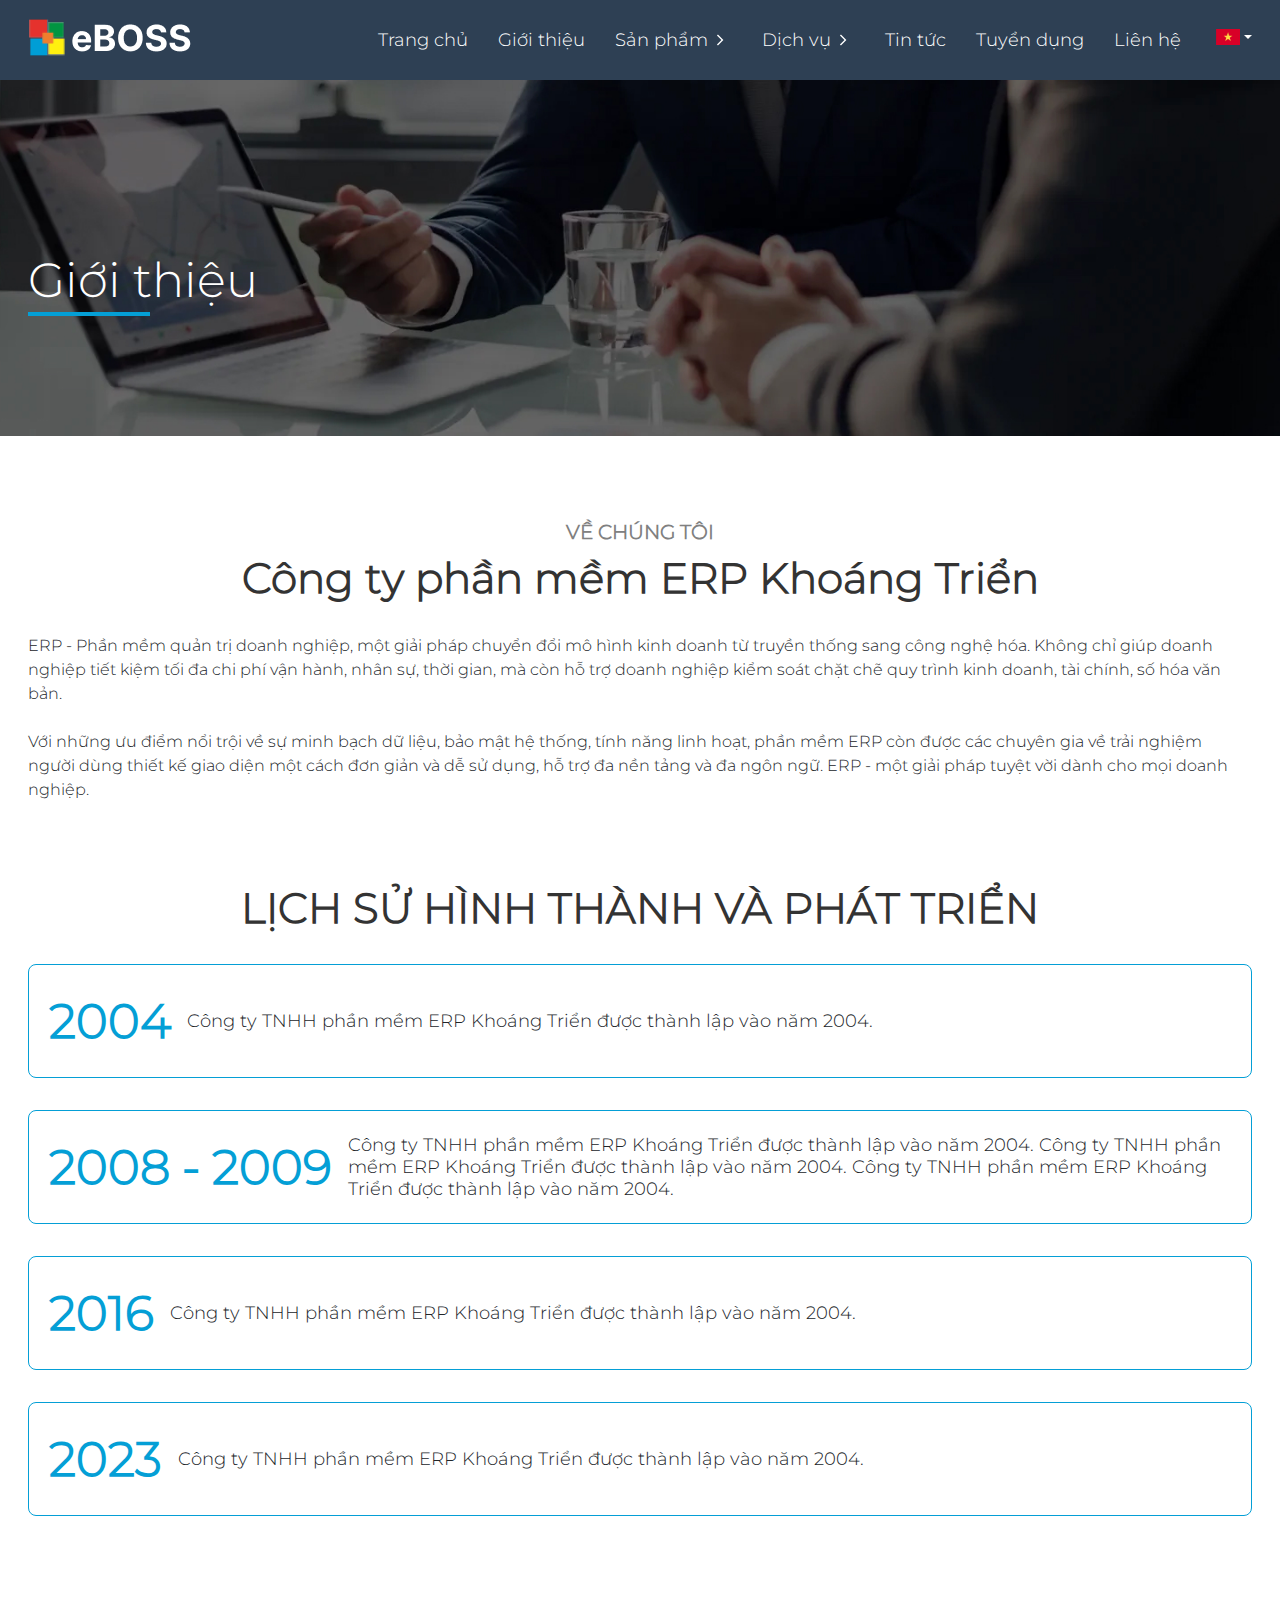
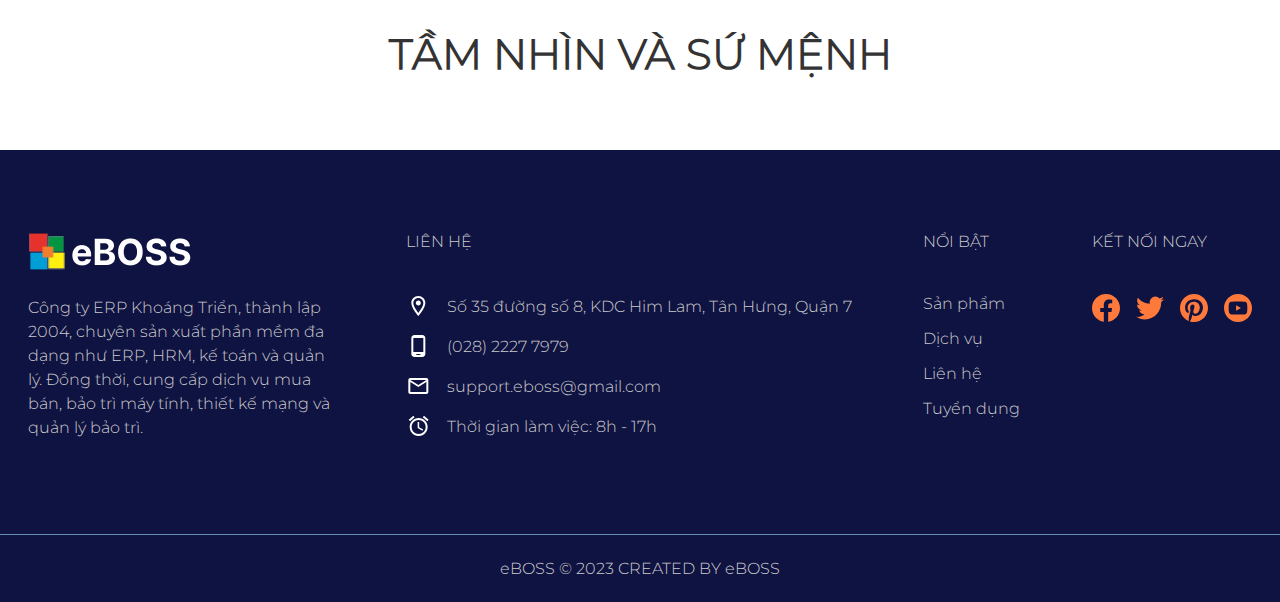
==== about.html @ 319e4e6b "update about 5%" ====
<!doctype html>
<html lang="en">
    <head>
        <meta charset="utf-8">
        <meta name="viewport" content="width=device-width, initial-scale=1">
        <title>eBOSS.vn</title>
        <link href="https://cdn.jsdelivr.net/npm/bootstrap@5.2.3/dist/css/bootstrap.min.css" rel="stylesheet" crossorigin="anonymous">
        <link rel="stylesheet" href="https://fonts.googleapis.com/css2?family=Material+Symbols+Outlined:opsz,wght,FILL,GRAD@20..48,100..700,0..1,-50..200" />
        <link href="./src/css/style.css" rel="stylesheet">
        <link href="./src/css/font.css" rel="stylesheet">
        <link href="./src/css/color.css" rel="stylesheet">
        <link href="./src/css/index.css" rel="stylesheet">
        <link href="./src/css/about.css" rel="stylesheet">
    </head>
    <body>
        <header class="header">
            <div class="l-container">
                <nav class="nav-menu">
                    <div class="logo">
                        <a href="#"><img src="./src/images/Logo.png" alt="logo"></a>
                    </div>
                    <ul class="menu-list">
                        <li><a href="#">Trang chủ</a></li>
                        <li><a href="/about.html">Giới thiệu</a></li>
                        <li class="tdropdown">
                            <a class="menu-items__link" href="#">Sản phẩm <img class="dropdown-icon" src="./src/images/right-button.svg" alt="down-icon"></a>
                            <ul class="tdropdown-menu">
                                <li><a href="#">Phần mềm quản lí</a></li>
                                <li><a href="#">Dịch vụ phẩn mềm</a></li>
                            </ul>
                        </li>
                        <li class="tdropdown">
                            <a class="menu-items__link" href="#">Dịch vụ <img class="dropdown-icon" src="./src/images/right-button.svg" alt="down-icon"></a>
                            <ul class="tdropdown-menu">
                                <li><a href="#">Thiết bị ICT</a></li>
                                <li><a href="#">Phần mềm bản quyền</a></li>
                            </ul>
                        </li>
                        <li><a href="#">Tin tức</a></li>
                        <li><a href="#">Tuyển dụng</a></li>
                        <li><a href="#">Liên hệ</a></li>
                        <div class="language-dropdown">
                            <button class="dropdown-toggle" id="languageDropdown">
                                <img src="./src/images/logo-vn.png" alt="Ngôn ngữ 1" class="language-icon-main">
                                <!-- <span class="dropdown-icon-main">▼</span> -->
                            </button>
                            <ul class="dropdown-menu dropdown-menu-right" aria-labelledby="languageDropdown">
                                <li>
                                    <a href="#">
                                        <img src="./src/images/logo-vn.png" alt="Ngôn ngữ 1" class="language-icon-show">
                                        <span class="language-text-show">Việt Nam</span>
                                    </a>
                                </li>
                                <li>
                                    <a href="#">
                                        <img src="./src/images/logo-vn.jpg" alt="Ngôn ngữ 2" class="language-icon-show">
                                        <span class="language-text-show">Engligh</span>
                                    </a>
                                </li>
                                <!-- Thêm các ngôn ngữ khác ở đây -->
                            </ul>
                        </div>
                        
                    </ul>
                </nav>
            </div>
        </header>

        <!-- Banner Start -->
        <section class="st-banner">
            <div class="l-container">
                <h3>Giới thiệu</h3>
            </div>
        </section>
        <!-- Banner End -->

        <!-- About us Start -->
        <section class="section st-about">
            <div class="l-container">
                <div class="ct-title text-center">
                    <div class="subtitle">VỀ CHÚNG TÔI</div>
                    <div class="title">Công ty phần mềm ERP Khoáng Triển</div>
                </div>
                <div class="about-content">
                    ERP - Phần mềm quản trị doanh nghiệp, một giải pháp chuyển đổi mô hình kinh doanh từ truyền thống sang công nghệ hóa. Không chỉ giúp doanh nghiệp tiết kiệm tối đa chi phí vận hành, nhân sự, thời gian, mà còn hỗ trợ doanh nghiệp kiểm soát chặt chẽ quy trình kinh doanh, tài chính, số hóa văn bản. <br/> <br/>

                    Với những ưu điểm nổi trội về sự minh bạch dữ liệu, bảo mật hệ thống, tính năng linh hoạt, phần mềm ERP còn được các chuyên gia về trải nghiệm người dùng thiết kế giao diện một cách đơn giản và dễ sử dụng, hỗ trợ đa nền tảng và đa ngôn ngữ. ERP - một giải pháp tuyệt vời dành cho mọi doanh nghiệp.
                </div>
            </div>
        </section>
        <!-- About us End -->

        <!-- History Start -->
        <section class="section st-history">
            <div class="l-container">
                <div class="ct-title text-center">
                    <!-- <div class="subtitle">VỀ CHÚNG TÔI</div> -->
                    <div class="title">LỊCH SỬ HÌNH THÀNH VÀ PHÁT TRIỂN</div>
                </div>
                <div class="history-content">
                    <div class="history-item">
                        <h2>2004</h2>
                        <div class="text">Công ty TNHH phần mềm ERP Khoáng Triển được thành lập vào năm 2004.</div>
                    </div>
                    <div class="history-item">
                        <h2>2008 - 2009</h2>
                        <div class="text">Công ty TNHH phần mềm ERP Khoáng Triển được thành lập vào năm 2004. Công ty TNHH phần mềm ERP Khoáng Triển được thành lập vào năm 2004. Công ty TNHH phần mềm ERP Khoáng Triển được thành lập vào năm 2004.</div>
                    </div>
                    <div class="history-item">
                        <h2>2016</h2>
                        <div class="text">Công ty TNHH phần mềm ERP Khoáng Triển được thành lập vào năm 2004.</div>
                    </div>
                    <div class="history-item">
                        <h2>2023</h2>
                        <div class="text">Công ty TNHH phần mềm ERP Khoáng Triển được thành lập vào năm 2004.</div>
                    </div>
                </div>
            </div>
        </section>
        <!-- History End -->

        <!-- Mission And Vision Start -->
        <section class="section st-vision">
            <div class="l-container">
                <div class="ct-title text-center">
                    <div class="title">TẦM NHÌN VÀ SỨ MỆNH</div>
                </div>
            </div>
        </section>
        <!-- Mission And Vision End -->

        <!-- Footer Start -->
        <footer class="footer">
        <div class="l-container">
            <div class="footer-content">
                <div class="ft-w-25 footer-info">
                    <a href="#"><img src="./src/images/Logo.png" alt="Logo"></a>
                    <div class="footer-info__desc">Công ty ERP Khoáng Triển, thành lập 2004, chuyên sản xuất phần mềm đa dạng như ERP, HRM, kế toán và quản lý. Đồng thời, cung cấp dịch vụ mua bán, bảo trì máy tính, thiết kế mạng và quản lý bảo trì.</div>
                </div>
                <div class="ft-w-25 footer-contact">
                    <h4>LIÊN HỆ</h4>
                    <div class="footer-list">
                        <div class="footer-item">
                            <svg xmlns="http://www.w3.org/2000/svg" width="25" height="24" viewBox="0 0 25 24" fill="none">
                                <g clip-path="url(#clip0_23_1303)">
                                  <path d="M12.3333 2C8.46334 2 5.33334 5.13 5.33334 9C5.33334 14.25 12.3333 22 12.3333 22C12.3333 22 19.3333 14.25 19.3333 9C19.3333 5.13 16.2033 2 12.3333 2ZM7.33334 9C7.33334 6.24 9.57334 4 12.3333 4C15.0933 4 17.3333 6.24 17.3333 9C17.3333 11.88 14.4533 16.19 12.3333 18.88C10.2533 16.21 7.33334 11.85 7.33334 9Z" fill="white"/>
                                  <path d="M12.3333 11.5C13.7141 11.5 14.8333 10.3807 14.8333 9C14.8333 7.61929 13.7141 6.5 12.3333 6.5C10.9526 6.5 9.83334 7.61929 9.83334 9C9.83334 10.3807 10.9526 11.5 12.3333 11.5Z" fill="white"/>
                                </g>
                                <defs>
                                  <clipPath id="clip0_23_1303">
                                    <rect width="24" height="24" fill="white" transform="translate(0.333344)"/>
                                  </clipPath>
                                </defs>
                            </svg>
                            <div class="footer-item__text">
                                Số 35 đường số 8, KDC Him Lam, Tân Hưng, Quận 7
                            </div>
                        </div>
                        <div class="footer-item">
                            <svg xmlns="http://www.w3.org/2000/svg" width="25" height="24" viewBox="0 0 25 24" fill="none">
                                <g clip-path="url(#clip0_23_1306)">
                                  <path d="M16.3333 1H8.33334C6.67334 1 5.33334 2.34 5.33334 4V20C5.33334 21.66 6.67334 23 8.33334 23H16.3333C17.9933 23 19.3333 21.66 19.3333 20V4C19.3333 2.34 17.9933 1 16.3333 1ZM17.3333 18H7.33334V4H17.3333V18ZM14.3333 21H10.3333V20H14.3333V21Z" fill="white"/>
                                </g>
                                <defs>
                                  <clipPath id="clip0_23_1306">
                                    <rect width="24" height="24" fill="white" transform="translate(0.333344)"/>
                                  </clipPath>
                                </defs>
                            </svg>
                            <div class="footer-item__text">
                                <a class="ct-link" href="tel:+(028) 2227 7979">(028) 2227 7979</a>
                            </div>
                        </div>
                        <div class="footer-item">
                            <svg xmlns="http://www.w3.org/2000/svg" width="25" height="24" viewBox="0 0 25 24" fill="none">
                                <g clip-path="url(#clip0_23_1309)">
                                  <path d="M22.3333 6C22.3333 4.9 21.4333 4 20.3333 4H4.33334C3.23334 4 2.33334 4.9 2.33334 6V18C2.33334 19.1 3.23334 20 4.33334 20H20.3333C21.4333 20 22.3333 19.1 22.3333 18V6ZM20.3333 6L12.3333 10.99L4.33334 6H20.3333ZM20.3333 18H4.33334V8L12.3333 13L20.3333 8V18Z" fill="white"/>
                                </g>
                                <defs>
                                  <clipPath id="clip0_23_1309">
                                    <rect width="24" height="24" fill="white" transform="translate(0.333344)"/>
                                  </clipPath>
                                </defs>
                            </svg>
                            <div class="footer-item__text">
                                <a class="ct-link" href="mailto:support.eboss@gmail.com">support.eboss@gmail.com</a>
                            </div>
                        </div>
                        <div class="footer-item">
                            <svg xmlns="http://www.w3.org/2000/svg" width="25" height="24" viewBox="0 0 25 24" fill="none">
                                <g clip-path="url(#clip0_315_1924)">
                                  <path d="M13.1667 8.00006H11.6667V14.0001L16.4167 16.8501L17.1667 15.6201L13.1667 13.2501V8.00006ZM18.0037 1.81006L22.6107 5.65506L21.3307 7.19006L16.7207 3.34706L18.0037 1.81006ZM7.32966 1.81006L8.61166 3.34606L4.00366 7.19006L2.72366 5.65406L7.32966 1.81006ZM12.6667 4.00006C7.69666 4.00006 3.66666 8.03006 3.66666 13.0001C3.66666 17.9701 7.69666 22.0001 12.6667 22.0001C17.6367 22.0001 21.6667 17.9701 21.6667 13.0001C21.6667 8.03006 17.6367 4.00006 12.6667 4.00006ZM12.6667 20.0001C8.80666 20.0001 5.66666 16.8601 5.66666 13.0001C5.66666 9.14006 8.80666 6.00006 12.6667 6.00006C16.5267 6.00006 19.6667 9.14006 19.6667 13.0001C19.6667 16.8601 16.5267 20.0001 12.6667 20.0001Z" fill="white"/>
                                </g>
                                <defs>
                                  <clipPath id="clip0_315_1924">
                                    <rect width="24" height="24" fill="white" transform="translate(0.666656)"/>
                                  </clipPath>
                                </defs>
                            </svg>
                            <div class="footer-item__text">
                                Thời gian làm việc: 8h - 17h
                            </div>
                        </div>
                    </div>
                </div>
                <div class="ft-w-25 footer-hot">
                    <h4>NỔI BẬT</h4>
                    <div class="footer-list">
                        <div class="footer-item">
                            <div class="footer-item__text">
                                <a class="ct-link" href="#">Sản phẩm</a>
                            </div>
                        </div>
                        <div class="footer-item">
                            <div class="footer-item__text">
                                <a class="ct-link" href="#">Dịch vụ</a>
                            </div>
                        </div>
                        <div class="footer-item">
                            <div class="footer-item__text">
                                <a class="ct-link" href="">Liên hệ</a>
                            </div>
                        </div>
                        <div class="footer-item">
                            <div class="footer-item__text">
                                <a class="ct-link" href="">Tuyển dụng</a>
                            </div>
                        </div>
                    </div>
                </div>
                <div class="ft-w-25 footer-social">
                    <h4>KẾT NỐI NGAY</h4>
                    <div class="footer-social__list">
                        <a href="#">
                            <svg xmlns="http://www.w3.org/2000/svg" width="28" height="28" viewBox="0 0 24 24" fill="none">
                                <g clip-path="url(#clip0_23_1324)">
                                  <path d="M24 12C24 5.37258 18.6274 0 12 0C5.37258 0 0 5.37258 0 12C0 17.9895 4.3882 22.954 10.125 23.8542V15.4688H7.07812V12H10.125V9.35625C10.125 6.34875 11.9166 4.6875 14.6576 4.6875C15.9701 4.6875 17.3438 4.92188 17.3438 4.92188V7.875H15.8306C14.34 7.875 13.875 8.80008 13.875 9.75V12H17.2031L16.6711 15.4688H13.875V23.8542C19.6118 22.954 24 17.9895 24 12Z" fill="currentColor"/>
                                </g>
                                <defs>
                                  <clipPath id="clip0_23_1324">
                                    <rect width="24" height="24" fill="white"/>
                                  </clipPath>
                                </defs>
                            </svg>
                        </a>
                        <a href="#">
                            <svg xmlns="http://www.w3.org/2000/svg" width="28" height="28" viewBox="0 0 24 24" fill="none">
                                <g clip-path="url(#clip0_23_1325)">
                                  <path d="M7.55016 21.7502C16.6045 21.7502 21.5583 14.2469 21.5583 7.74211C21.5583 7.53117 21.5536 7.31554 21.5442 7.1046C22.5079 6.40771 23.3395 5.5445 24 4.55554C23.1025 4.95484 22.1496 5.21563 21.1739 5.32898C22.2013 4.71315 22.9705 3.74572 23.3391 2.60601C22.3726 3.1788 21.3156 3.58286 20.2134 3.80085C19.4708 3.01181 18.489 2.48936 17.4197 2.3143C16.3504 2.13923 15.2532 2.32129 14.2977 2.83234C13.3423 3.34339 12.5818 4.15495 12.1338 5.14156C11.6859 6.12816 11.5754 7.23486 11.8195 8.29054C9.86249 8.19233 7.94794 7.68395 6.19998 6.79834C4.45203 5.91274 2.90969 4.66968 1.67297 3.14976C1.0444 4.23349 0.852057 5.51589 1.13503 6.73634C1.418 7.95678 2.15506 9.02369 3.19641 9.72023C2.41463 9.69541 1.64998 9.48492 0.965625 9.10617V9.1671C0.964925 10.3044 1.3581 11.4068 2.07831 12.287C2.79852 13.1672 3.80132 13.7708 4.91625 13.9952C4.19206 14.1934 3.43198 14.2222 2.69484 14.0796C3.00945 15.0577 3.62157 15.9131 4.44577 16.5266C5.26997 17.14 6.26512 17.4808 7.29234 17.5015C5.54842 18.8714 3.39417 19.6144 1.17656 19.6109C0.783287 19.6103 0.390399 19.5861 0 19.5387C2.25286 20.984 4.87353 21.7516 7.55016 21.7502Z" fill="currentColor"/>
                                </g>
                                <defs>
                                  <clipPath id="clip0_23_1325">
                                    <rect width="24" height="24" fill="white"/>
                                  </clipPath>
                                </defs>
                            </svg>
                        </a>
                        <a href="#">
                            <svg xmlns="http://www.w3.org/2000/svg" width="28" height="28" viewBox="0 0 24 24" fill="none">
                                <path d="M12 0C5.37188 0 0 5.37188 0 12C0 17.0859 3.16406 21.4266 7.62656 23.175C7.52344 22.2234 7.425 20.7703 7.66875 19.7344C7.88906 18.7969 9.075 13.7719 9.075 13.7719C9.075 13.7719 8.71406 13.0547 8.71406 11.9906C8.71406 10.3219 9.67969 9.075 10.8844 9.075C11.9062 9.075 12.4031 9.84375 12.4031 10.7672C12.4031 11.7984 11.7469 13.3359 11.4094 14.7609C11.1281 15.9562 12.0094 16.9313 13.1859 16.9313C15.3187 16.9313 16.9594 14.6812 16.9594 11.4375C16.9594 8.56406 14.8969 6.55313 11.9484 6.55313C8.53594 6.55313 6.52969 9.1125 6.52969 11.7609C6.52969 12.7922 6.92812 13.8984 7.425 14.4984C7.52344 14.6156 7.5375 14.7234 7.50937 14.8406C7.42031 15.2203 7.21406 16.0359 7.17656 16.2C7.125 16.4203 7.00313 16.4672 6.77344 16.3594C5.27344 15.6609 4.33594 13.4719 4.33594 11.7094C4.33594 7.92188 7.0875 4.44844 12.2625 4.44844C16.425 4.44844 19.6594 7.41563 19.6594 11.3813C19.6594 15.5156 17.0531 18.8438 13.4344 18.8438C12.2203 18.8438 11.0766 18.2109 10.6828 17.4656C10.6828 17.4656 10.0828 19.7578 9.9375 20.3203C9.66562 21.3609 8.93437 22.6688 8.44687 23.4656C9.57187 23.8125 10.7625 24 12 24C18.6281 24 24 18.6281 24 12C24 5.37188 18.6281 0 12 0Z" fill="currentColor"/>
                            </svg>
                        </a>
                        <a href="#">
                            <svg xmlns="http://www.w3.org/2000/svg" width="28" height="28" viewBox="0 0 24 24" fill="none">
                                <g clip-path="url(#clip0_23_1327)">
                                  <path d="M10.3635 14.3789L14.5454 12L10.3635 9.62109V14.3789Z" fill="currentColor"/>
                                  <path d="M12 0C5.37258 0 0 5.37258 0 12C0 18.6274 5.37258 24 12 24C18.6274 24 24 18.6274 24 12C24 5.37258 18.6274 0 12 0ZM19.6657 15.8761C19.5753 16.2165 19.397 16.5273 19.1487 16.7772C18.9004 17.027 18.5909 17.2073 18.251 17.2999C17.0034 17.6363 12 17.6362 12 17.6362C12 17.6362 6.99656 17.6363 5.74898 17.2999C5.40912 17.2073 5.09955 17.027 4.85127 16.7772C4.60299 16.5273 4.42472 16.2165 4.3343 15.8761C4.00008 14.6203 4.00008 12 4.00008 12C4.00008 12 4.00008 9.37969 4.3343 8.12391C4.42472 7.78345 4.60299 7.47273 4.85127 7.22285C5.09955 6.97296 5.40912 6.79269 5.74898 6.70008C6.99656 6.36375 12 6.36375 12 6.36375C12 6.36375 17.0034 6.36375 18.251 6.70008C18.5909 6.79269 18.9004 6.97296 19.1487 7.22285C19.397 7.47273 19.5753 7.78345 19.6657 8.12391C19.9999 9.37969 19.9999 12 19.9999 12C19.9999 12 19.9999 14.6203 19.6657 15.8761Z" fill="currentColor"/>
                                </g>
                                <defs>
                                  <clipPath id="clip0_23_1327">
                                    <rect width="24" height="24" fill="white"/>
                                  </clipPath>
                                </defs>
                            </svg>
                        </a>
                    </div>
                </div>
            </div>    
        </div>
        <div class="copy-right text-center">
            eBOSS © 2023 CREATED BY eBOSS
        </div>
        </footer>
        <!-- Footer End -->

        <!-- Back to top Start -->
        <div id="backtotop" onclick="topFunction()">
            <svg xmlns="http://www.w3.org/2000/svg" width="24" height="24" viewBox="0 0 24 24" fill="none">
                <g clip-path="url(#clip0_321_1936)">
                <path d="M4 12L5.41 13.41L11 7.83V20H13V7.83L18.58 13.42L20 12L12 4L4 12Z" fill="white"/>
                </g>
                <defs>
                <clipPath id="clip0_321_1936">
                    <rect width="24" height="24" fill="white"/>
                </clipPath>
                </defs>
            </svg>
        </div>
        <script src="https://cdn.jsdelivr.net/npm/bootstrap@5.2.3/dist/js/bootstrap.bundle.min.js" crossorigin="anonymous"></script>
        <script src="./src/js/main.js"></script>
    </body>
</html>
---- src/css/style.css ----
@import url("https://fonts.googleapis.com/css2?family=Montserrat:wght@300;400;600;700;800&display=swap");
.st-banner {
  background-image: url(./../images/about/banner-about.jpg);
  background-size: 100%;
  background-repeat: no-repeat;
  height: 400px;
  display: flex;
  align-items: center;
}
.st-banner h3 {
  font-size: 48px;
  color: #fff;
  position: relative;
}
.st-banner h3::after {
  position: absolute;
  content: "";
  left: 0;
  bottom: 0;
  width: 10%;
  height: 4px;
  background-color: #049FD6;
}

html,
body,
div,
span,
object,
iframe,
h1,
h2,
h3,
h4,
h5,
h6,
p,
blockquote,
pre,
a,
address,
code,
em,
img,
small,
strong,
dl,
dt,
dd,
ol,
ul,
li,
form,
label,
table,
tbody,
tfoot,
thead,
tr,
th,
td,
article,
aside,
canvas,
embed,
figure,
figcaption,
footer,
header,
nav,
section,
summary,
time,
audio,
video,
input,
button,
textarea,
select {
  padding: 0;
  margin: 0;
  font: inherit;
  font-size: 100%;
  vertical-align: baseline;
  border: 0;
}

body {
  font-family: "Montserrat Light", sans-serif;
  font-size: 1rem;
}

h1,
h2,
h3,
h4,
h5,
h6 {
  line-height: 1.5;
}

ol,
ul {
  list-style: none;
}

a {
  text-decoration: none;
  color: inherit;
}

table {
  border-spacing: 0;
  border-collapse: collapse;
}

blockquote,
q {
  quotes: none;
}

blockquote:before,
blockquote:after,
q:before,
q:after {
  content: none;
}

*:focus {
  outline: none;
}

::-webkit-scrollbar-track {
  -webkit-box-shadow: inset 0 0 6px rgba(0, 0, 0, 0.3);
  background-color: #F5F5F5;
}

::-webkit-scrollbar-track {
  -webkit-box-shadow: inset 0 0 6px rgba(0, 0, 0, 0.3);
  background-color: #F5F5F5;
}

::-webkit-scrollbar {
  width: 10px;
  background-color: #F5F5F5;
}

::-webkit-scrollbar-thumb {
  background-image: -webkit-gradient(linear, left bottom, left top, color-stop(0.44, rgb(122, 153, 217)), color-stop(0.72, rgb(73, 125, 189)), color-stop(0.86, rgb(28, 58, 148)));
}

/* *****************************
 * Container
 **************************** */
.l-container {
  width: 100%;
  padding: 0 15px;
  margin: 0 auto;
  max-width: 1254px !important;
}

.body-container {
  width: 100%;
  overflow-x: hidden !important;
}

.section {
  padding: 40px 0;
}

.np-b {
  padding-bottom: 0;
}

.cl-primary {
  color: #FF793B;
}

.button-primary {
  padding: 8px 16px;
  background-color: #FF793B;
  color: #fff;
  border-radius: 4px;
  border: 1px solid transparent;
  display: inline-flex;
  transition: 0.3s all;
  font-weight: 600;
}
.button-primary.outline {
  background-color: transparent;
  border: 1px solid #FF793B;
}
.button-primary.link:hover {
  color: #fff;
}
.button-primary:hover {
  background-color: #049FD6;
  border: 1px solid #049FD6;
  transition: 0.3s all;
}
.button-primary:hover svg {
  margin-left: 8px;
  transition: 0.3s all;
}
.button-primary svg {
  margin-left: 4px;
  transition: 0.3s all;
}

.ct-link-primary {
  color: #2979FF;
}
.ct-link-primary svg {
  transition: 0.3s all;
}
.ct-link-primary a {
  font-weight: 500;
}
.ct-link-primary a:hover + svg {
  margin-left: 6px;
  transition: 0.3s all;
}

.ct-link:hover {
  color: #049FD6;
}

.tag {
  border-radius: 4px;
  background: linear-gradient(48deg, #9500FF 0%, #00B9FF 100%);
  padding: 4px 16px;
  color: #fff;
}

.title {
  font-size: 42px;
  font-weight: bold;
  color: #333333;
  margin-bottom: 30px;
}

.subtitle {
  color: #808080;
  font-size: 20px;
  text-transform: uppercase;
  font-weight: 600;
  margin-bottom: 8px;
}

#backtotop {
  display: flex;
  align-items: center;
  justify-content: center;
  background-color: #FF9800;
  width: 50px;
  height: 50px;
  text-align: center;
  border-radius: 4px;
  position: fixed;
  bottom: 30px;
  right: 30px;
  transition: background-color 0.3s, opacity 0.5s, visibility 0.5s;
  opacity: 0;
  visibility: hidden;
  z-index: 1000;
}
#backtotop:hover {
  cursor: pointer;
}
#backtotop.show {
  opacity: 1;
  visibility: visible;
}

.st-banner {
  background-image: url(./../images/about/banner-about.jpg);
  background-size: 100%;
  background-repeat: no-repeat;
  height: 400px;
  display: flex;
  align-items: center;
}
.st-banner h3 {
  font-size: 48px;
  color: #fff;
  position: relative;
}
.st-banner h3::after {
  position: absolute;
  content: "";
  left: 0;
  bottom: 0;
  width: 10%;
  height: 4px;
  background-color: #049FD6;
}/*# sourceMappingURL=style.css.map */
---- src/css/font.css ----
@font-face {
  font-family: "Montserrat Light";
  src: url(/src/font/Montserrat-Light.ttf) format("truetype");
  font-style: normal;
}
@font-face {
  font-family: "Montserrat Bold";
  src: url(/src/font/Montserrat-Bold.ttf);
  font-style: Bold;
}/*# sourceMappingURL=font.css.map */
---- src/css/color.css ----
/*# sourceMappingURL=color.css.map */
---- src/css/index.css ----
@charset "UTF-8";
.header {
  background-color: #2E4054;
}
.header .nav-menu {
  color: white;
  display: flex;
  align-items: center;
  justify-content: space-between;
  padding: 16px 0;
  /* Style cho dropdown container */
  /* Style cho dropdown toggle button (main) */
  /* Style cho dropdown menu */
  /* Hiển thị dropdown menu khi hover trên dropdown button (main) */
  /* Style cho mỗi mục trong dropdown menu */
}
.header .nav-menu .menu-list {
  list-style: none;
  display: flex;
  gap: 30px;
}
.header .nav-menu .menu-list a {
  font-size: 18px;
}
.header .nav-menu .menu-list a:hover {
  color: #049FD6;
}
.header .nav-menu .tdropdown-menu {
  visibility: hidden;
  opacity: 0;
  position: absolute;
  background-color: #fff;
  list-style: none;
  padding: 8px;
  margin: 0;
  z-index: 1;
  border-radius: 4px;
  transition: 0.3s all;
}
.header .nav-menu .tdropdown-menu li {
  padding: 10px;
}
.header .nav-menu .tdropdown-menu a {
  color: black;
  transition: color 0.3s;
}
.header .nav-menu .tdropdown-menu a:hover {
  color: #ff5733;
}
.header .nav-menu .tdropdown .menu-items__link {
  display: flex;
}
.header .nav-menu .tdropdown:hover .tdropdown-menu {
  visibility: visible;
  opacity: 1;
  transition: 0.3s all;
}
.header .nav-menu .tdropdown:hover .dropdown-icon {
  rotate: 90deg;
  transition: 0.3s all;
}
.header .nav-menu .dropdown-icon {
  width: 24px;
  transition: 0.3s all;
}
.header .nav-menu .language-dropdown {
  position: relative;
  display: inline-block;
}
.header .nav-menu .language-dropdown img {
  width: 24px;
}
.header .nav-menu .dropdown-toggle {
  background-color: transparent;
  border-radius: 4px;
  cursor: pointer;
  display: flex;
  align-items: center;
  justify-content: space-between;
}
.header .nav-menu .dropdown-toggle .language-icon-main {
  font-size: 12px;
  margin-left: 5px;
}
.header .nav-menu .dropdown-toggle .dropdown-icon-main {
  font-size: 12px;
  margin-left: 5px;
}
.header .nav-menu .dropdown-toggle::after {
  color: #fff;
}
.header .nav-menu .dropdown-menu {
  position: absolute;
  top: 100%;
  right: 0;
  list-style: none;
  padding: 8px;
  margin: 0;
  display: none;
  background-color: #fff;
  border-radius: 4px;
}
.header .nav-menu .language-dropdown:hover .dropdown-menu {
  display: block;
}
.header .nav-menu .dropdown-menu li {
  padding: 8px 10px;
}
.header .nav-menu .dropdown-menu li a {
  display: flex;
  align-items: center;
}
.header .nav-menu .dropdown-menu li .language-icon-show {
  margin-right: 5px;
}
.header .nav-menu .dropdown-menu li .language-text-show {
  font-size: 14px;
}

.st-slider {
  position: relative;
}
.st-slider .road-line {
  position: absolute;
  bottom: -1px;
  left: 0;
  width: 100%;
}
.st-slider .road-line img {
  width: 100%;
}

#carouselExampleInterval .carousel-inner .carousel-item img.bg {
  height: 50rem;
  width: 100%;
  -o-object-fit: cover;
     object-fit: cover;
}

.carousel-caption1 {
  position: absolute;
  width: 54rem;
  top: 50%;
  left: 50%;
  color: #fff;
  text-align: center;
  transform: translate(-50%, -50%);
  background-color: rgba(0, 0, 0, 0.2);
  border-radius: 8px;
  padding: 16px;
}
.carousel-caption1 h3 {
  font-size: 72px;
  color: #fff;
  font-weight: bold;
  line-height: 1.1;
}
.carousel-caption1 h5 {
  margin-top: 1rem;
  font-size: 1.25rem;
  line-height: 1.5;
}

.button-action {
  display: flex;
  gap: 16px;
  justify-content: center;
  margin-top: 1rem;
}
.button-action .button-primary {
  font-weight: 600;
}

.abouts {
  display: flex;
  gap: 40px;
}
.abouts-subtitle {
  color: #808080;
  font-size: 20px;
  text-transform: uppercase;
}
.abouts-title {
  color: #333333;
  font-size: 42px;
  font-weight: bold;
}
.abouts-desc {
  line-height: 1.5;
}
.abouts-button {
  margin-top: 1.5rem;
}

.st-analyst {
  background-image: url(./../images/analyst-bg.png);
  background-repeat: repeat-x;
}

.analyst {
  display: flex;
  gap: 88px;
}
.analyst-item {
  display: flex;
  flex-direction: column;
  gap: 24px;
}
.analyst-text {
  display: flex;
  flex-direction: column;
  gap: 16px;
}
.analyst-num {
  font-size: 72px;
  font-weight: 600;
}
.analyst-title {
  font-size: 26px;
  font-weight: 600;
}
.analyst-line {
  width: 100%;
  height: 12px;
  border-radius: 8px;
  background-color: #F2F2F2;
  width: 240px;
  position: relative;
}
.analyst-line::after {
  content: "";
  position: absolute;
  top: 0;
  left: 0;
  width: var(--width-a);
  height: inherit;
  border-radius: 8px;
}
.analyst-line.cl-primary::after {
  background: var(--secondary-100, #FF793B);
  box-shadow: 0px 16px 40px 0px rgba(255, 114, 12, 0.32);
}
.analyst-line.cl-blue::after {
  background: var(--primary-blue-50, #2979FF);
  box-shadow: 0px 16px 40px 0px rgba(12, 36, 255, 0.32);
}
.analyst-line.cl-green::after {
  background: linear-gradient(0deg, #3CC13B 0%, #3CC13B 100%), #FFF;
  box-shadow: 0px 16px 40px 0px rgba(12, 255, 36, 0.32);
}
.analyst-line.cl-dark-blue::after {
  background: linear-gradient(0deg, rgba(41, 121, 255, 0.6) 0%, rgba(41, 121, 255, 0.6) 100%), #000;
  box-shadow: 0px 16px 40px 0px rgba(12, 36, 255, 0.32);
}

.st-product .product-list {
  display: flex;
  gap: 24px;
}
.st-product .product {
  max-width: 392px;
}
.st-product .product-content {
  position: relative;
  display: flex;
  flex-direction: column;
  gap: 16px;
  padding: 32px 16px;
  text-align: center;
  border-top: none;
}
.st-product .product-cate {
  position: absolute;
  left: 50%;
  top: -18px;
  transform: translate(-50%);
  font-size: 13px;
  font-weight: 600;
}
.st-product .product-title h3 {
  font-size: 26px;
  font-weight: bold;
}
.st-product .product-title .author {
  font-size: 16px;
}
.st-product .product-title .author span {
  color: #2979FF;
  font-weight: bold;
}
.st-product .product-desc {
  color: #808080;
  font-weight: 400;
  line-height: 1.5;
}
.st-product .product-action {
  color: #2979FF;
  font-weight: 400;
}

.st-contact-us {
  height: 31rem;
  background-image: url("./../images/st-contact-us.png");
  background-size: 100%;
  background-repeat: no-repeat;
}
.st-contact-us .contact {
  width: 426px;
}
.st-contact-us .contact h3 {
  background: var(--gradient-red-organ, linear-gradient(48deg, #FD3500 0%, #FFB653 100%));
  background-clip: text;
  -webkit-background-clip: text;
  -webkit-text-fill-color: transparent;
  font-size: 48px;
  font-weight: 700;
  line-height: 1.1;
}
.st-contact-us .contact-desc {
  color: #808080;
  font-size: 20px;
  font-weight: 500;
  margin-top: 16px;
}
.st-contact-us .contact-phone {
  color: #333333;
  font-size: 24px;
  font-weight: 600;
  margin: 6px 0;
}
.st-contact-us .contact-email {
  color: #333333;
}

.st-blog .blog {
  display: flex;
  gap: 24px;
}
.st-blog .blog-item {
  padding: 40px;
  background-color: #fff;
  width: 392px;
  height: 392px;
  box-shadow: 0px 16px 40px 0px rgba(0, 0, 0, 0.08);
  transition: 0.5s ease-in-out;
  position: relative;
  z-index: 10;
  display: flex;
  flex-direction: column;
  justify-content: space-between;
  border-radius: 8px;
  background: var(--bg-img);
}
.st-blog .blog-item .bg-img {
  position: absolute;
  top: 0;
  left: 0;
  width: 100%;
  height: 100%;
  visibility: hidden;
  opacity: 0;
  transition: opacity 0.5s ease-in-out;
  -webkit-transition: opacity 0.5s ease-in-out;
  -moz-transition: opacity 0.5s ease-in-out;
  -o-transition: opacity 0.5s ease-in-out;
}
.st-blog .blog-item::after {
  border-radius: 8px;
  content: "";
  background-color: rgba(0, 0, 0, 0.3);
  width: 100%;
  height: 100%;
  top: 0;
  left: 0;
  z-index: -1;
  position: absolute;
  opacity: 0;
  transition: opacity 0.5s ease-in-out;
  -webkit-transition: opacity 0.5s ease-in-out;
  -moz-transition: opacity 0.5s ease-in-out;
  -o-transition: opacity 0.5s ease-in-out;
}
.st-blog .blog-item:hover {
  border-radius: 8px;
}
.st-blog .blog-item:hover .bg-img {
  position: absolute;
  top: 0;
  left: 0;
  width: 100%;
  height: 100%;
  z-index: -1;
  visibility: visible;
  opacity: 1;
  transition: opacity 0.5s ease-in-out;
  -webkit-transition: opacity 0.5s ease-in-out;
  -moz-transition: opacity 0.5s ease-in-out;
  -o-transition: opacity 0.5s ease-in-out;
}
.st-blog .blog-item:hover .item-date {
  color: #CCCCCC;
  transition: 0.5s ease-in-out;
}
.st-blog .blog-item:hover .item-title, .st-blog .blog-item:hover .item-action {
  color: #FFF;
  transition: 0.5s ease-in-out;
}
.st-blog .blog-item:hover .item-title a, .st-blog .blog-item:hover .item-action a {
  color: #FFF;
}
.st-blog .blog-item:hover:after {
  opacity: 1;
}
.st-blog .blog-item:hover:before {
  opacity: 1;
}
.st-blog .blog .item-content {
  color: black;
}
.st-blog .blog .item-date {
  font-size: 20px;
  color: #808080;
  font-weight: 500;
  margin-bottom: 8px;
  z-index: 200;
  transition: 0.5s ease-in-out;
}
.st-blog .blog .item-title {
  font-size: 32px;
  color: black;
  font-weight: 500;
  line-height: 1.5;
  overflow: hidden;
  display: -webkit-box;
  -webkit-line-clamp: 3; /* number of lines to show */
  line-clamp: 3;
  -webkit-box-orient: vertical;
  transition: 0.5s ease-in-out;
}
.st-blog .blog .item-action {
  transition: 0.5s ease-in-out;
  color: #2979FF;
  font-weight: 600;
}

.carousel-partner .card-item {
  width: 184px;
  height: 96px;
}
.carousel-partner .card-img {
  text-align: center;
}
.carousel-partner .card-img img {
  -o-object-fit: cover;
     object-fit: cover;
}

.ct-carousel-partner {
  /* medium and up screens */
}
.ct-carousel-partner .carousel-inner {
  border-radius: 24px;
  padding: 40px 44px;
  background: #FFF;
  box-shadow: 0px 16px 40px 0px rgba(0, 0, 0, 0.08);
}
.ct-carousel-partner .card-img {
  width: 186px;
  height: 96px;
}
.ct-carousel-partner .carousel-control-prev-icon {
  background-image: url(./../images/arrow_back.svg);
}
.ct-carousel-partner .carousel-control-next-icon {
  background-image: url(./../images/arrow_back.svg);
  transform: rotate(180deg);
}
@media (min-width: 768px) {
  .ct-carousel-partner .carousel-inner .carousel-item-end.active,
  .ct-carousel-partner .carousel-inner .carousel-item-next {
    transform: translateX(25%);
  }
  .ct-carousel-partner .carousel-inner .carousel-item-start.active,
  .ct-carousel-partner .carousel-inner .carousel-item-prev {
    transform: translateX(-25%);
  }
}
.ct-carousel-partner .carousel-inner .carousel-item-end,
.ct-carousel-partner .carousel-inner .carousel-item-start {
  transform: translateX(0);
}

@media (max-width: 767px) {
  .carousel-inner .carousel-item > div {
    display: none;
  }
  .carousel-inner .carousel-item > div:first-child {
    display: block;
  }
}
.carousel-partner {
  position: relative;
}

.ct-carousel-partner .carousel-inner .carousel-item.active,
.carousel-inner .carousel-item-next,
.carousel-inner .carousel-item-prev {
  display: flex;
}

.carousel-control-next {
  right: 16px;
}

.carousel-control-prev {
  left: 16px;
}

.carousel-control-next, .carousel-control-prev {
  width: unset;
}

.st-support {
  background-image: url(./../images/support-bg.jpg);
  background-size: 100%;
  background-repeat: round;
}
.st-support .support {
  padding-top: 23rem;
  padding-bottom: 6rem;
  margin: auto 0;
  height: 827px;
  display: flex;
  justify-content: space-between;
  -moz-column-gap: 30px;
       column-gap: 30px;
}
.st-support .support h3 {
  background: var(--gradient-red-organ, linear-gradient(48deg, #FD3500 0%, #FFB653 100%));
  background-clip: text;
  -webkit-background-clip: text;
  -webkit-text-fill-color: transparent;
  font-size: 48px;
  font-weight: 700;
  line-height: 1.1;
}
.st-support .support-subtitle {
  margin-top: 1rem;
  font-size: 20px;
  color: #FFF;
  width: 67%;
}
.st-support .support .form-line {
  display: flex;
  gap: 16px;
  margin-bottom: 16px;
}
.st-support .support .form-item {
  width: 100%;
}
.st-support .support .form-item .form-title {
  color: #FFF;
  margin-bottom: 8px;
}
.st-support .support .form-item .form-title span {
  color: #FD3500;
}
.st-support .support .form-item input, .st-support .support .form-item textarea {
  width: 341px;
  height: 40px;
  padding: 16px;
  background-color: transparent;
  border: 1px solid #ccc;
  border-radius: 4px;
  color: #FFF;
}
.st-support .support .form-item textarea {
  width: 100%;
  height: auto;
}

.footer {
  padding-top: 80px;
  background-color: #0F1342;
  color: #ccc;
}
.footer-content {
  display: flex;
  justify-content: space-between;
  flex: 2 2 1 1;
  padding-bottom: 80px;
}
.footer-content h4 {
  margin-bottom: 40px;
}
.footer-info {
  width: 25%;
}
.footer-info__desc {
  color: #ccc;
  margin-top: 18px;
  line-height: 1.5;
}
.footer-item {
  display: flex;
  gap: 16px;
  align-items: center;
  margin-bottom: 16px;
}
.footer-social__list {
  display: flex;
  gap: 16px;
}
.footer-social__list svg {
  color: #FF793B;
  transition: 0.3s all;
}
.footer-social__list svg:hover {
  color: #049FD6;
  transition: 0.3s all;
}

.copy-right {
  padding: 24px 0;
  border-top: 1px solid #678FB5;
}/*# sourceMappingURL=index.css.map */
---- src/css/about.css ----
.st-about .about-content {
  line-height: 1.5;
}

.st-history .history-item {
  padding: 20px;
  border: 1px solid #049FD6;
  border-radius: 8px;
  display: flex;
  gap: 16px;
  align-items: center;
  margin-bottom: 32px;
}
.st-history .history-item h2 {
  font-size: 48px;
  font-weight: bold;
  color: #049FD6;
  flex-basis: auto;
}
.st-history .history-item .text {
  font-size: 18px;
  flex: 1;
}/*# sourceMappingURL=about.css.map */
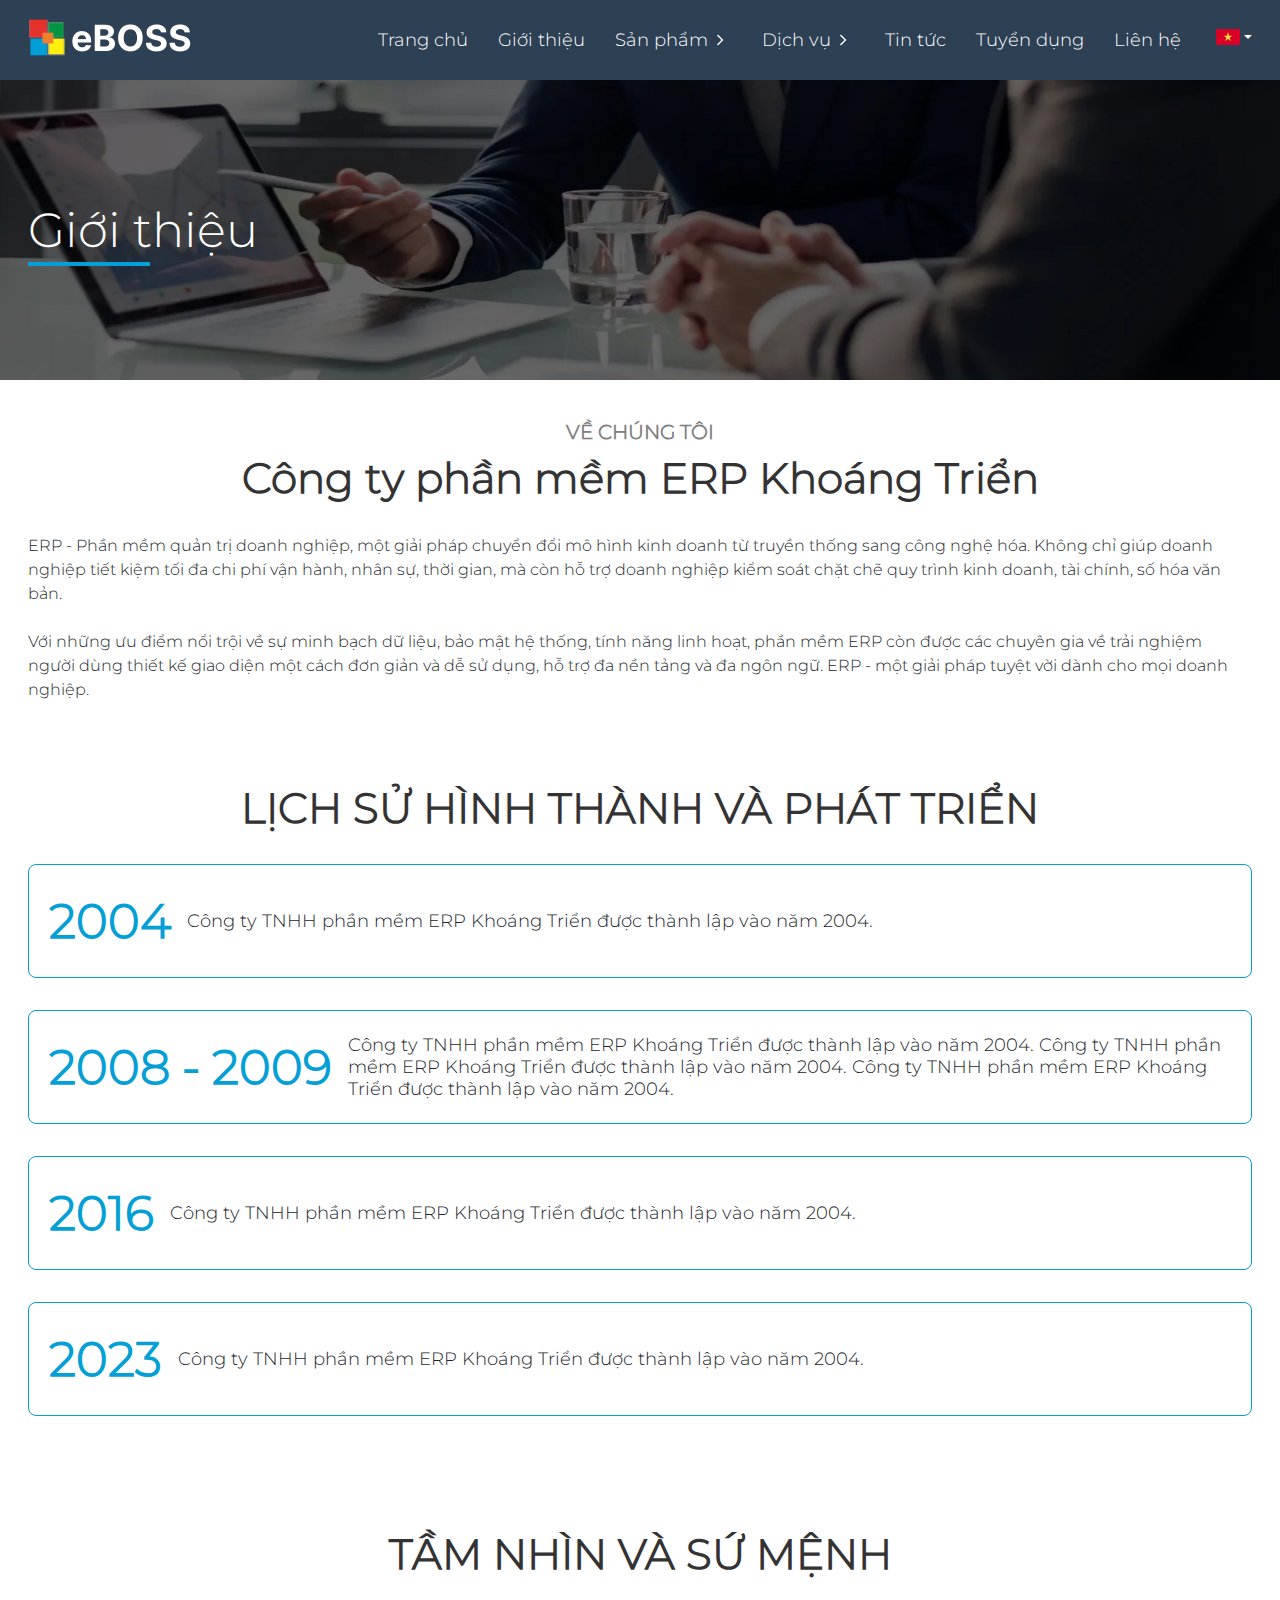
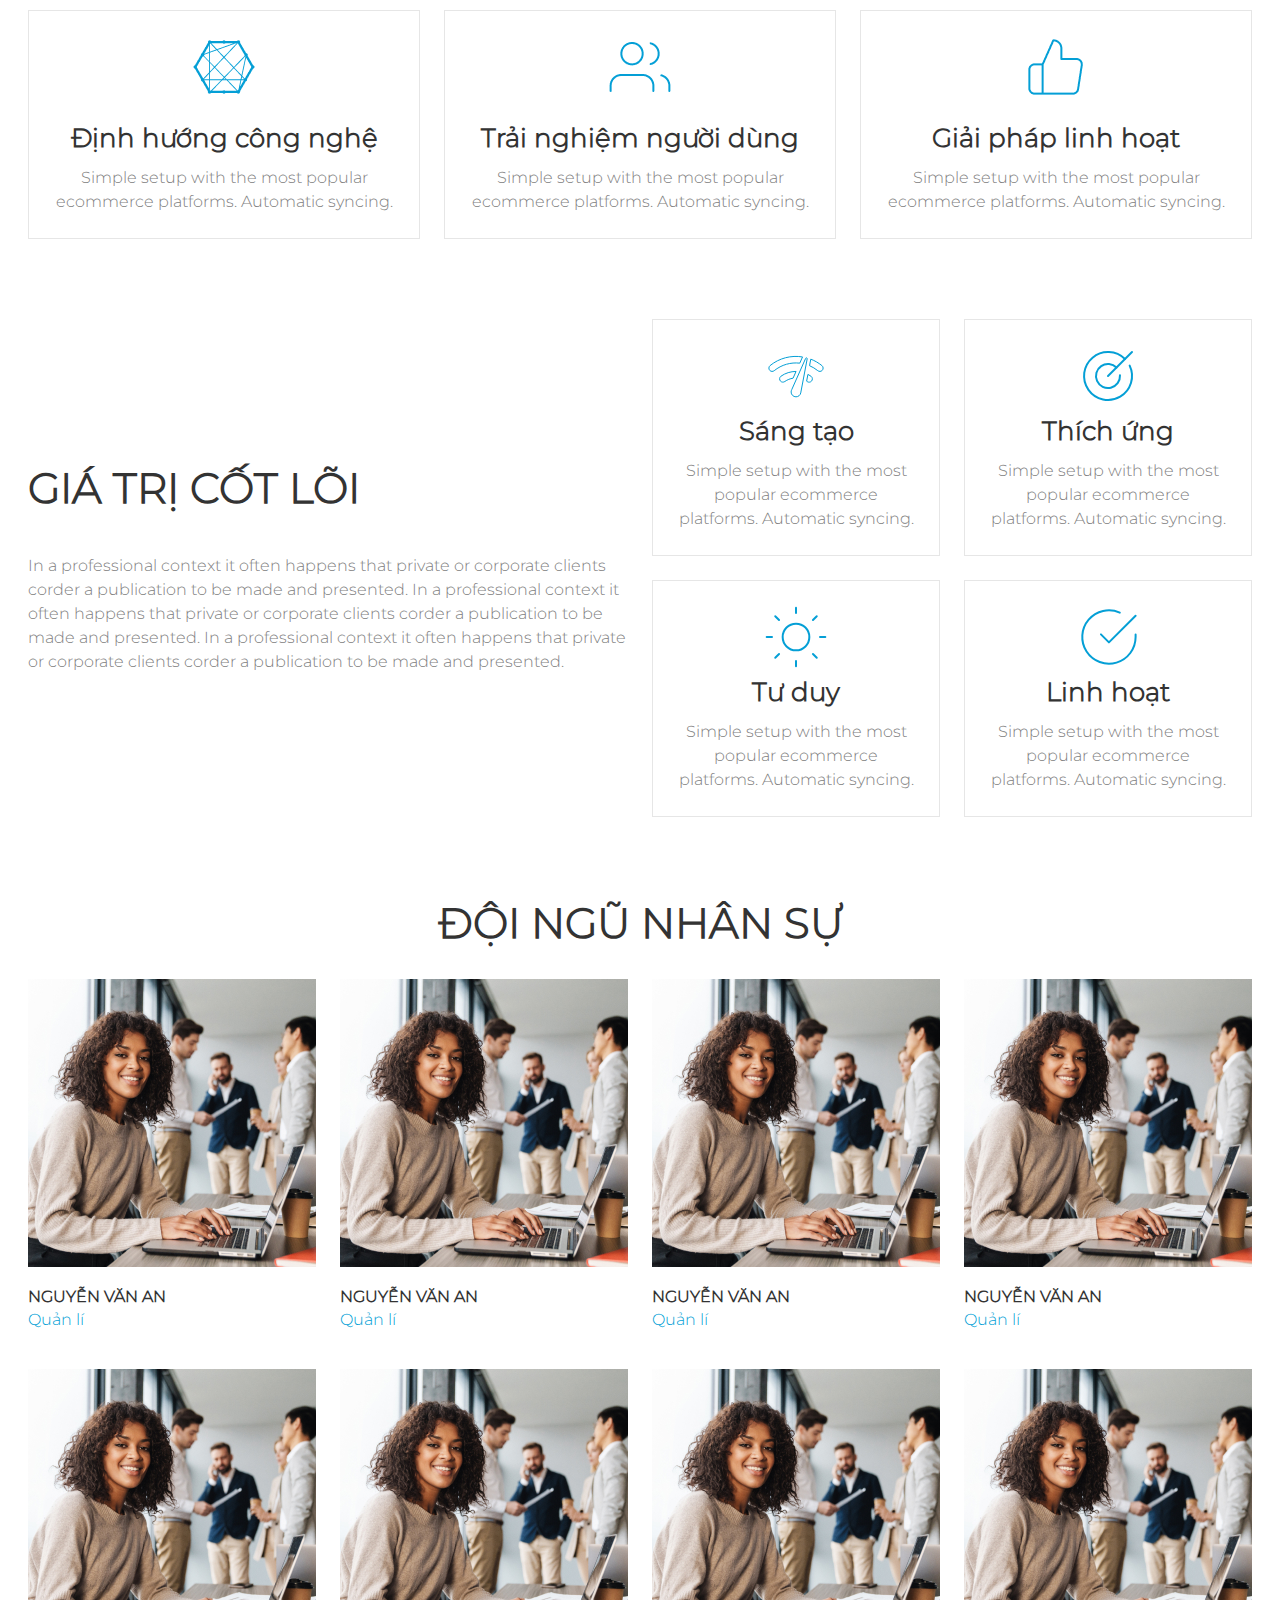
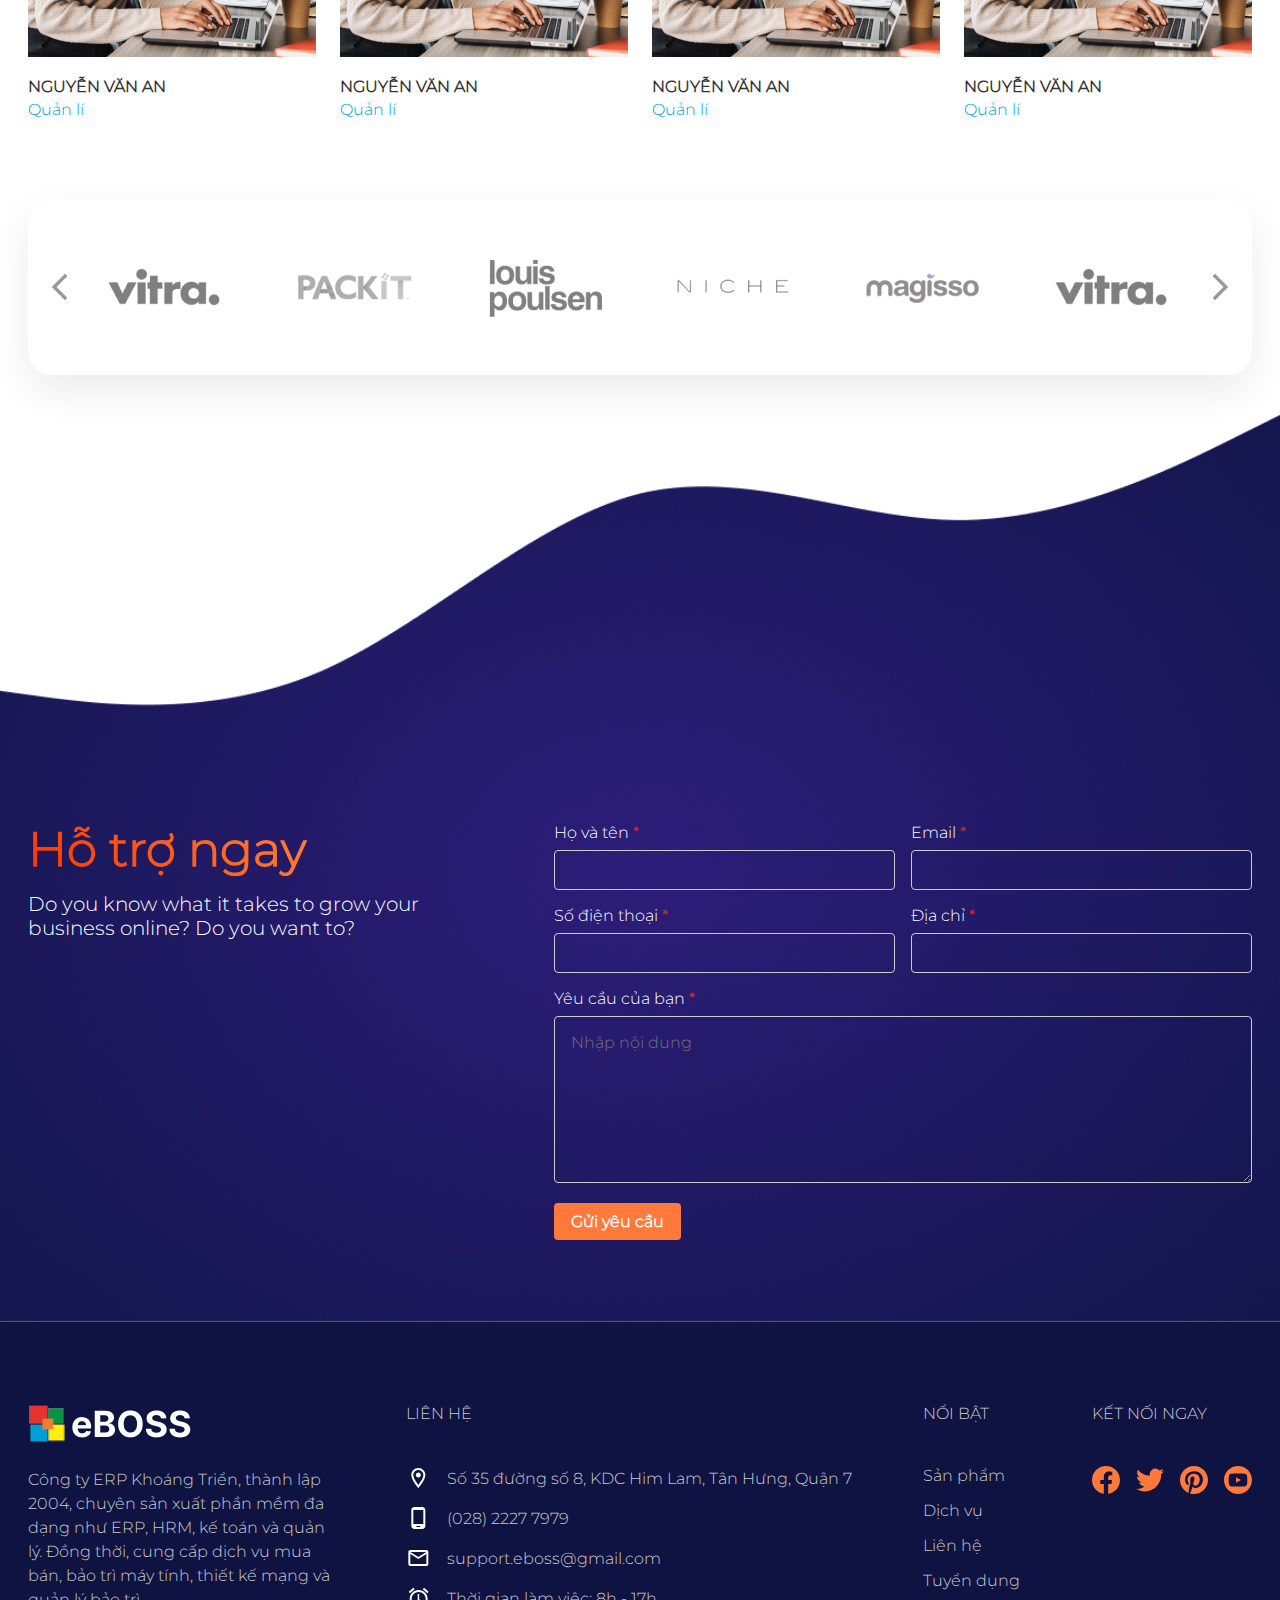
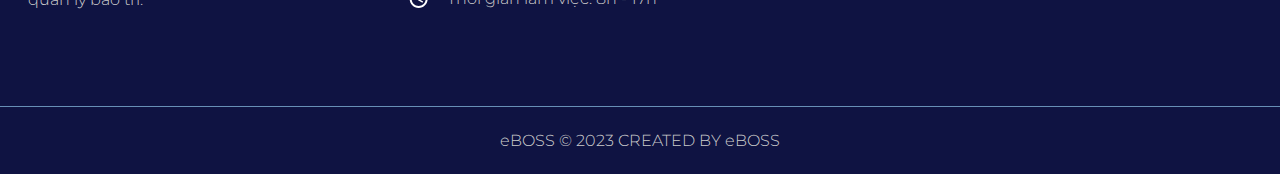
==== commit d45937f7: "update reponsive trang chu va code xong trang gioi thieu" ====
--- a/about.html
+++ b/about.html
@@ -4,6 +4,7 @@
         <meta charset="utf-8">
         <meta name="viewport" content="width=device-width, initial-scale=1">
         <title>eBOSS.vn</title>
+        <link rel="icon" type="image/x-icon" href="./src/images/favicon.ico">
         <link href="https://cdn.jsdelivr.net/npm/bootstrap@5.2.3/dist/css/bootstrap.min.css" rel="stylesheet" crossorigin="anonymous">
         <link rel="stylesheet" href="https://fonts.googleapis.com/css2?family=Material+Symbols+Outlined:opsz,wght,FILL,GRAD@20..48,100..700,0..1,-50..200" />
         <link href="./src/css/style.css" rel="stylesheet">
@@ -20,8 +21,8 @@
                         <a href="#"><img src="./src/images/Logo.png" alt="logo"></a>
                     </div>
                     <ul class="menu-list">
-                        <li><a href="#">Trang chủ</a></li>
-                        <li><a href="/about.html">Giới thiệu</a></li>
+                        <li><a href="index.html">Trang chủ</a></li>
+                        <li><a href="about.html">Giới thiệu</a></li>
                         <li class="tdropdown">
                             <a class="menu-items__link" href="#">Sản phẩm <img class="dropdown-icon" src="./src/images/right-button.svg" alt="down-icon"></a>
                             <ul class="tdropdown-menu">
@@ -125,9 +126,228 @@
                 <div class="ct-title text-center">
                     <div class="title">TẦM NHÌN VÀ SỨ MỆNH</div>
                 </div>
+                <div class="vision">
+                    <div class="vision-item text-center">
+                        <img class="vision-img" src="./src/images/about/connectdevelop.png" alt="vision 1">
+                        <h3 class="vision-title">Định hướng công nghệ</h3>
+                        <div class="vision-desc">Simple setup with the most popular ecommerce platforms. Automatic syncing.</div>
+                    </div>
+                    <div class="vision-item text-center">
+                        <img class="vision-img" src="./src/images/about/users.png" alt="vision 1">
+                        <h3 class="vision-title">Trải nghiệm người dùng</h3>
+                        <div class="vision-desc">Simple setup with the most popular ecommerce platforms. Automatic syncing.</div>
+                    </div>
+                    <div class="vision-item text-center">
+                        <img class="vision-img" src="./src/images/about/thumbs-up.png" alt="vision 1">
+                        <h3 class="vision-title">Giải pháp linh hoạt</h3>
+                        <div class="vision-desc">Simple setup with the most popular ecommerce platforms. Automatic syncing.</div>
+                    </div>
+                </div>
             </div>
         </section>
         <!-- Mission And Vision End -->
+
+        <!-- Core Value Start -->
+        <section class="section st-value">
+            <div class="l-container">
+                <div class="value">
+                    <div class="value-content">
+                        <div class="ct-title">
+                            <div class="title">GIÁ TRỊ CỐT LÕI</div>
+                        </div>
+                        <div class="value-subtitle">
+                            In a professional context it often happens that private or corporate clients corder a publication to be made and presented. In a professional context it often happens that private or corporate clients corder a publication to be made and presented. In a professional context it often happens that private or corporate clients corder a publication to be made and presented.
+                        </div>
+                    </div>
+                    <div class="value-list">
+                        <div class="value-item text-center">
+                            <img class="value-img" src="./src/images/about/wifi.svg" alt="value 1">
+                            <h3 class="value-title">Sáng tạo</h3>
+                            <div class="value-desc">Simple setup with the most popular ecommerce platforms. Automatic syncing.</div>
+                        </div>
+                        <div class="value-item text-center">
+                            <img class="value-img" src="./src/images/about/Target.svg" alt="value 1">
+                            <h3 class="value-title">Thích ứng</h3>
+                            <div class="value-desc">Simple setup with the most popular ecommerce platforms. Automatic syncing.</div>
+                        </div>
+                        <div class="value-item text-center">
+                            <img class="value-img" src="./src/images/about/sun.svg" alt="value 1">
+                            <h3 class="value-title">Tư duy</h3>
+                            <div class="value-desc">Simple setup with the most popular ecommerce platforms. Automatic syncing.</div>
+                        </div>
+                        <div class="value-item text-center">
+                            <img class="value-img" src="./src/images/about/check-circle.svg" alt="value 1">
+                            <h3 class="value-title">Linh hoạt</h3>
+                            <div class="value-desc">Simple setup with the most popular ecommerce platforms. Automatic syncing.</div>
+                        </div>
+                    </div>
+                </div>
+            </div>
+        </section>
+        <!-- Core Value End -->
+
+        <!-- Personnel Start -->
+        <section class="section st-personnel">
+            <div class="l-container">
+                <div class="ct-title text-center">
+                    <div class="title">ĐỘI NGŨ NHÂN SỰ</div>
+                </div>
+                <div class="personnel">
+                    <div class="personnel-item">
+                        <img class="personnel-img" src="./src/images/about/per1.jpg" alt="personnel">
+                        <div class="personnel-name">NGUYỄN VĂN AN</div>
+                        <div class="personnel-pos">Quản lí</div>
+                    </div>
+                    <div class="personnel-item">
+                        <img class="personnel-img" src="./src/images/about/per1.jpg" alt="personnel">
+                        <div class="personnel-name">NGUYỄN VĂN AN</div>
+                        <div class="personnel-pos">Quản lí</div>
+                    </div>
+                    <div class="personnel-item">
+                        <img class="personnel-img" src="./src/images/about/per1.jpg" alt="personnel">
+                        <div class="personnel-name">NGUYỄN VĂN AN</div>
+                        <div class="personnel-pos">Quản lí</div>
+                    </div>
+                    <div class="personnel-item">
+                        <img class="personnel-img" src="./src/images/about/per1.jpg" alt="personnel">
+                        <div class="personnel-name">NGUYỄN VĂN AN</div>
+                        <div class="personnel-pos">Quản lí</div>
+                    </div>
+                    <div class="personnel-item">
+                        <img class="personnel-img" src="./src/images/about/per1.jpg" alt="personnel">
+                        <div class="personnel-name">NGUYỄN VĂN AN</div>
+                        <div class="personnel-pos">Quản lí</div>
+                    </div>
+                    <div class="personnel-item">
+                        <img class="personnel-img" src="./src/images/about/per1.jpg" alt="personnel">
+                        <div class="personnel-name">NGUYỄN VĂN AN</div>
+                        <div class="personnel-pos">Quản lí</div>
+                    </div>
+                    <div class="personnel-item">
+                        <img class="personnel-img" src="./src/images/about/per1.jpg" alt="personnel">
+                        <div class="personnel-name">NGUYỄN VĂN AN</div>
+                        <div class="personnel-pos">Quản lí</div>
+                    </div>
+                    <div class="personnel-item">
+                        <img class="personnel-img" src="./src/images/about/per1.jpg" alt="personnel">
+                        <div class="personnel-name">NGUYỄN VĂN AN</div>
+                        <div class="personnel-pos">Quản lí</div>
+                    </div>
+                </div>
+            </div>
+        </section>
+        <!-- Personnel End -->
+
+        <!-- Partner Start -->
+        <section class="section">
+            <div class="l-container">
+                <div id="recipeCarousel" class="carousel slide ct-carousel-partner" data-bs-ride="carousel">
+                    <div class="carousel-inner" role="listbox">
+                        <div class="carousel-item active">
+                            <div class="col-md-2">
+                                <div class="card1">
+                                    <div class="card-img">
+                                        <img src="./src/images/partner/Rectangle 61.jpg" class="img-fluid">
+                                    </div>
+                                </div>
+                            </div>
+                        </div>
+                        <div class="carousel-item">
+                            <div class="col-md-2">
+                                <div class="card-item">
+                                    <div class="card-img">
+                                        <img src="./src/images/partner/Rectangle 63.jpg" class="img-fluid">
+                                    </div>
+                                </div>
+                            </div>
+                        </div>
+                        <div class="carousel-item">
+                            <div class="col-md-2">
+                                <div class="card-item">
+                                    <div class="card-img">
+                                        <img src="./src/images/partner/Rectangle 66.jpg" class="img-fluid">
+                                    </div>
+                                </div>
+                            </div>
+                        </div>
+                        <div class="carousel-item">
+                            <div class="col-md-2">
+                                <div class="card-item">
+                                    <div class="card-img">
+                                        <img src="./src/images/partner/Rectangle 68.jpg" class="img-fluid">
+                                    </div>
+                                </div>
+                            </div>
+                        </div>
+                        <div class="carousel-item">
+                            <div class="col-md-2">
+                                <div class="card-item">
+                                    <div class="card-img">
+                                        <img src="./src/images/partner/Rectangle 69.jpg" class="img-fluid">
+                                    </div>
+                                </div>
+                            </div>
+                        </div>
+                    </div>
+                    <a class="carousel-control-prev bg-transparent" href="#recipeCarousel" role="button" data-bs-slide="prev">
+                        <span class="carousel-control-prev-icon" aria-hidden="true"></span>
+                    </a>
+                    <a class="carousel-control-next bg-transparent" href="#recipeCarousel" role="button" data-bs-slide="next">
+                        <span class="carousel-control-next-icon" aria-hidden="true"></span>
+                    </a>
+                </div>
+            </div>
+        </section>
+        <!-- Partner End -->
+
+        <!-- Support Start -->
+        <section class="section st-support">
+            <div class="st-support__bgtop"></div>
+            <div class="l-container">
+                <div class="support">
+                    <div class="support-text">
+                        <h3>Hỗ trợ ngay</h3>
+                        <div class="support-subtitle">
+                            Do you know what it takes to grow your business online? Do you want to?
+                        </div>
+                    </div>
+                    <div class="support-form">
+                        <div class="form">
+                            <div class="form-line">
+                                <div class="form-item">
+                                    <div class="form-title">Họ và tên <span>*</span></div>
+                                    <div><input type="text"></div>
+                                </div>
+                                <div class="form-item">
+                                    <div class="form-title">Email <span>*</span></div>
+                                    <div><input type="text"></div>
+                                </div>
+                            </div>
+                            <div class="form-line">
+                                <div class="form-item">
+                                    <div class="form-title">Số điện thoại <span>*</span></div>
+                                    <div><input type="text"></div>
+                                </div>
+                                <div class="form-item">
+                                    <div class="form-title">Địa chỉ <span>*</span></div>
+                                    <div><input type="text"></div>
+                                </div>
+                            </div>
+                            <div class="form-line">
+                                <div class="form-item">
+                                    <div class="form-title">Yêu cầu của bạn <span>*</span></div>
+                                    <textarea placeholder="Nhập nội dung" cols="30" rows="7"></textarea>
+                                </div>
+                            </div>
+                        </div>
+                        <div>
+                            <a class="button-primary link" href="#">Gửi yêu cầu</a>
+                        </div>
+                    </div>
+                </div>
+            </div>
+        </section>
+        <!-- Support End -->
 
         <!-- Footer Start -->
         <footer class="footer">
--- a/src/css/style.css
+++ b/src/css/style.css
@@ -1,27 +1,128 @@
 @import url("https://fonts.googleapis.com/css2?family=Montserrat:wght@300;400;600;700;800&display=swap");
-.st-banner {
-  background-image: url(./../images/about/banner-about.jpg);
-  background-size: 100%;
-  background-repeat: no-repeat;
-  height: 400px;
-  display: flex;
+/*========================================*/
+/*  break point
+/*========================================*/
+/*========================================*/
+/*  media query Mixin
+/*========================================*/
+.st-about .about-content {
+  line-height: 1.5;
+}
+
+.st-history .history-item {
+  padding: 20px;
+  border: 1px solid #049FD6;
+  border-radius: 8px;
+  display: flex;
+  gap: 16px;
   align-items: center;
-}
-.st-banner h3 {
+  margin-bottom: 32px;
+}
+.st-history .history-item h2 {
   font-size: 48px;
-  color: #fff;
-  position: relative;
-}
-.st-banner h3::after {
-  position: absolute;
-  content: "";
-  left: 0;
-  bottom: 0;
-  width: 10%;
-  height: 4px;
-  background-color: #049FD6;
-}
-
+  font-weight: bold;
+  color: #049FD6;
+  flex-basis: auto;
+}
+@media print, screen and (min-width: 1366px) {
+  .st-history .history-item h2 {
+    color: red;
+  }
+}
+.st-history .history-item .text {
+  font-size: 18px;
+  flex: 1;
+}
+
+.st-vision .vision {
+  display: flex;
+  gap: 24px;
+}
+.st-vision .vision-item {
+  max-width: 392px;
+  padding: 24px;
+  border: 1px solid #E6E6E6;
+}
+.st-vision .vision-img {
+  width: 64px;
+  height: 64px;
+  -o-object-fit: cover;
+     object-fit: cover;
+  margin-bottom: 16px;
+}
+.st-vision .vision-title {
+  font-size: 26px;
+  font-weight: 700;
+  color: #333333;
+  margin-bottom: 8px;
+}
+.st-vision .vision-desc {
+  color: #808080;
+  font-weight: 500;
+  line-height: 1.5;
+}
+
+.st-value .value {
+  display: flex;
+  gap: 24px;
+  justify-content: center;
+  align-items: center;
+}
+.st-value .value-content {
+  max-width: 600px;
+}
+.st-value .value-subtitle {
+  line-height: 1.5;
+  color: #808080;
+  margin-top: 40px;
+}
+.st-value .value-list {
+  display: flex;
+  gap: 24px;
+  flex-wrap: wrap;
+}
+.st-value .value-item {
+  max-width: 288px;
+  border: 1px solid #E6E6E6;
+  padding: 24px;
+}
+.st-value .value-title {
+  font-size: 26px;
+  font-weight: 700;
+  color: #333333;
+  margin-bottom: 8px;
+}
+.st-value .value-desc {
+  color: #808080;
+  font-weight: 500;
+  line-height: 1.5;
+}
+
+.st-personnel .personnel {
+  display: flex;
+  flex-wrap: wrap;
+  gap: 24px;
+  row-gap: 40px;
+}
+.st-personnel .personnel-img {
+  max-width: 288px;
+}
+.st-personnel .personnel-name {
+  color: #333333;
+  font-weight: bold;
+  margin-top: 16px;
+}
+.st-personnel .personnel-pos {
+  color: #049FD6;
+  margin-top: 4px;
+}
+
+/*========================================*/
+/*  break point
+/*========================================*/
+/*========================================*/
+/*  media query Mixin
+/*========================================*/
 html,
 body,
 div,
@@ -156,7 +257,12 @@
   width: 100%;
   padding: 0 15px;
   margin: 0 auto;
-  max-width: 1254px !important;
+  max-width: 1254px;
+}
+@media screen and (max-width: 1199px) {
+  .l-container {
+    padding: 0 30px;
+  }
 }
 
 .body-container {
@@ -264,6 +370,12 @@
   visibility: hidden;
   z-index: 1000;
 }
+@media screen and (max-width: 559px) {
+  #backtotop {
+    width: 34px;
+    height: 34px;
+  }
+}
 #backtotop:hover {
   cursor: pointer;
 }
@@ -274,11 +386,16 @@
 
 .st-banner {
   background-image: url(./../images/about/banner-about.jpg);
-  background-size: 100%;
+  background-size: 100% 100%;
   background-repeat: no-repeat;
   height: 400px;
   display: flex;
   align-items: center;
+}
+@media screen and (max-width: 1365px) {
+  .st-banner {
+    height: 300px;
+  }
 }
 .st-banner h3 {
   font-size: 48px;
--- a/src/css/index.css
+++ b/src/css/index.css
@@ -1,4 +1,10 @@
 @charset "UTF-8";
+/*========================================*/
+/*  break point
+/*========================================*/
+/*========================================*/
+/*  media query Mixin
+/*========================================*/
 .header {
   background-color: #2E4054;
 }
@@ -13,6 +19,62 @@
   /* Style cho dropdown menu */
   /* Hiển thị dropdown menu khi hover trên dropdown button (main) */
   /* Style cho mỗi mục trong dropdown menu */
+}
+.header .nav-menu .btn-humberger {
+  cursor: pointer;
+  display: none;
+}
+@media screen and (max-width: 959px) {
+  .header .nav-menu .btn-humberger {
+    display: block;
+  }
+}
+.header .nav-menu .btn-humberger:hover svg {
+  color: #FF793B;
+}
+.header .nav-menu .icon-close {
+  display: none;
+}
+@media screen and (max-width: 959px) {
+  .header .nav-menu {
+    position: relative;
+  }
+  .header .nav-menu #navMenuList {
+    visibility: hidden;
+    opacity: 0;
+    transition: 0.3s all;
+    position: absolute;
+    top: 0;
+    right: -30px;
+    width: 350px;
+    height: 100vh;
+    background-color: #808080;
+    z-index: 10;
+    padding: 24px;
+  }
+  .header .nav-menu #navMenuList.show {
+    visibility: visible;
+    opacity: 1;
+    transition: 0.3s all;
+  }
+  .header .nav-menu #navMenuList .icon-close {
+    display: block;
+    text-align: end;
+    transition: 0.3s all;
+  }
+  .header .nav-menu #navMenuList .icon-close svg {
+    cursor: pointer;
+  }
+  .header .nav-menu #navMenuList .icon-close svg:hover {
+    color: #FF793B;
+    transition: 0.3s all;
+  }
+  .header .nav-menu .dropdown-menu {
+    right: unset;
+    left: 0;
+    top: 18px;
+    width: 60%;
+  }
 }
 .header .nav-menu .menu-list {
   list-style: none;
@@ -136,11 +198,16 @@
   -o-object-fit: cover;
      object-fit: cover;
 }
+@media screen and (max-width: 959px) {
+  #carouselExampleInterval .carousel-inner .carousel-item img.bg {
+    max-height: 30rem;
+  }
+}
 
 .carousel-caption1 {
   position: absolute;
   width: 54rem;
-  top: 50%;
+  top: 45%;
   left: 50%;
   color: #fff;
   text-align: center;
@@ -149,12 +216,32 @@
   border-radius: 8px;
   padding: 16px;
 }
+@media screen and (max-width: 959px) {
+  .carousel-caption1 {
+    width: 40rem;
+  }
+}
+@media screen and (max-width: 559px) {
+  .carousel-caption1 {
+    width: 23rem;
+  }
+}
 .carousel-caption1 h3 {
   font-size: 72px;
   color: #fff;
   font-weight: bold;
   line-height: 1.1;
 }
+@media screen and (max-width: 959px) {
+  .carousel-caption1 h3 {
+    font-size: 48px;
+  }
+}
+@media screen and (max-width: 559px) {
+  .carousel-caption1 h3 {
+    font-size: 28px;
+  }
+}
 .carousel-caption1 h5 {
   margin-top: 1rem;
   font-size: 1.25rem;
@@ -174,6 +261,37 @@
 .abouts {
   display: flex;
   gap: 40px;
+  align-items: center;
+}
+@media screen and (max-width: 559px) {
+  .abouts {
+    display: block;
+  }
+}
+@media screen and (max-width: 559px) {
+  .abouts {
+    display: flex;
+    flex-direction: column-reverse;
+  }
+}
+@media screen and (max-width: 959px) {
+  .abouts-img {
+    flex-basis: auto;
+    max-width: 400px;
+  }
+  .abouts-img img {
+    width: 100%;
+  }
+}
+@media screen and (max-width: 768px) {
+  .abouts-img {
+    max-width: 280px;
+  }
+}
+@media screen and (max-width: 959px) {
+  .abouts-content {
+    flex: 1;
+  }
 }
 .abouts-subtitle {
   color: #808080;
@@ -185,6 +303,11 @@
   font-size: 42px;
   font-weight: bold;
 }
+@media screen and (max-width: 959px) {
+  .abouts-title {
+    font-size: 32px;
+  }
+}
 .abouts-desc {
   line-height: 1.5;
 }
@@ -196,38 +319,82 @@
   background-image: url(./../images/analyst-bg.png);
   background-repeat: repeat-x;
 }
-
-.analyst {
-  display: flex;
+.st-analyst .analyst {
+  display: flex;
+  flex-wrap: wrap;
   gap: 88px;
 }
-.analyst-item {
+@media screen and (max-width: 1199px) {
+  .st-analyst .analyst {
+    gap: unset;
+    justify-content: space-between;
+  }
+}
+@media screen and (max-width: 768px) {
+  .st-analyst .analyst {
+    gap: 16px;
+    flex-wrap: wrap;
+    flex-direction: row;
+    justify-content: space-evenly;
+  }
+}
+@media screen and (max-width: 559px) {
+  .st-analyst .analyst {
+    gap: 24px;
+  }
+}
+.st-analyst .analyst-item {
   display: flex;
   flex-direction: column;
+  justify-content: space-between;
   gap: 24px;
 }
-.analyst-text {
+@media screen and (max-width: 959px) {
+  .st-analyst .analyst-item {
+    max-width: 200px;
+  }
+}
+.st-analyst .analyst-text {
   display: flex;
   flex-direction: column;
   gap: 16px;
 }
-.analyst-num {
+.st-analyst .analyst-num {
   font-size: 72px;
   font-weight: 600;
 }
-.analyst-title {
+@media screen and (max-width: 1199px) {
+  .st-analyst .analyst-num {
+    font-size: 56px;
+  }
+}
+.st-analyst .analyst-title {
   font-size: 26px;
   font-weight: 600;
 }
-.analyst-line {
-  width: 100%;
+@media screen and (max-width: 1199px) {
+  .st-analyst .analyst-title {
+    font-size: 22px;
+  }
+}
+.st-analyst .analyst-line {
   height: 12px;
   border-radius: 8px;
   background-color: #F2F2F2;
   width: 240px;
   position: relative;
 }
-.analyst-line::after {
+@media screen and (max-width: 1199px) {
+  .st-analyst .analyst-line {
+    max-width: 216px;
+  }
+}
+@media screen and (max-width: 959px) {
+  .st-analyst .analyst-line {
+    max-width: 200px;
+  }
+}
+.st-analyst .analyst-line::after {
   content: "";
   position: absolute;
   top: 0;
@@ -236,19 +403,19 @@
   height: inherit;
   border-radius: 8px;
 }
-.analyst-line.cl-primary::after {
+.st-analyst .analyst-line.cl-primary::after {
   background: var(--secondary-100, #FF793B);
   box-shadow: 0px 16px 40px 0px rgba(255, 114, 12, 0.32);
 }
-.analyst-line.cl-blue::after {
+.st-analyst .analyst-line.cl-blue::after {
   background: var(--primary-blue-50, #2979FF);
   box-shadow: 0px 16px 40px 0px rgba(12, 36, 255, 0.32);
 }
-.analyst-line.cl-green::after {
+.st-analyst .analyst-line.cl-green::after {
   background: linear-gradient(0deg, #3CC13B 0%, #3CC13B 100%), #FFF;
   box-shadow: 0px 16px 40px 0px rgba(12, 255, 36, 0.32);
 }
-.analyst-line.cl-dark-blue::after {
+.st-analyst .analyst-line.cl-dark-blue::after {
   background: linear-gradient(0deg, rgba(41, 121, 255, 0.6) 0%, rgba(41, 121, 255, 0.6) 100%), #000;
   box-shadow: 0px 16px 40px 0px rgba(12, 36, 255, 0.32);
 }
@@ -257,8 +424,42 @@
   display: flex;
   gap: 24px;
 }
+@media screen and (max-width: 768px) {
+  .st-product .product-list {
+    flex-wrap: wrap;
+    justify-content: space-between;
+  }
+}
+@media screen and (max-width: 559px) {
+  .st-product .product-list {
+    justify-content: center;
+  }
+}
 .st-product .product {
   max-width: 392px;
+}
+@media screen and (max-width: 1199px) {
+  .st-product .product {
+    max-width: 380px;
+  }
+}
+@media screen and (max-width: 768px) {
+  .st-product .product {
+    max-width: 300px;
+  }
+}
+@media screen and (max-width: 559px) {
+  .st-product .product {
+    max-width: 380px;
+  }
+}
+.st-product .product-img {
+  width: initial;
+}
+@media screen and (max-width: 1199px) {
+  .st-product .product-img img {
+    max-width: 100%;
+  }
 }
 .st-product .product-content {
   position: relative;
@@ -277,9 +478,21 @@
   font-size: 13px;
   font-weight: 600;
 }
+@media screen and (max-width: 1199px) {
+  .st-product .product-cate {
+    width: -moz-max-content;
+    width: max-content;
+    max-width: 150px;
+  }
+}
 .st-product .product-title h3 {
   font-size: 26px;
   font-weight: bold;
+}
+@media screen and (max-width: 1199px) {
+  .st-product .product-title h3 {
+    font-size: 24px;
+  }
 }
 .st-product .product-title .author {
   font-size: 16px;
@@ -304,8 +517,23 @@
   background-size: 100%;
   background-repeat: no-repeat;
 }
+@media screen and (max-width: 559px) {
+  .st-contact-us {
+    height: 24rem;
+  }
+}
+@media screen and (max-width: 1199px) {
+  .st-contact-us {
+    background-position: bottom;
+  }
+}
 .st-contact-us .contact {
   width: 426px;
+}
+@media screen and (max-width: 559px) {
+  .st-contact-us .contact {
+    width: unset;
+  }
 }
 .st-contact-us .contact h3 {
   background: var(--gradient-red-organ, linear-gradient(48deg, #FD3500 0%, #FFB653 100%));
@@ -335,6 +563,12 @@
 .st-blog .blog {
   display: flex;
   gap: 24px;
+}
+@media screen and (max-width: 559px) {
+  .st-blog .blog {
+    flex-direction: column;
+    align-items: center;
+  }
 }
 .st-blog .blog-item {
   padding: 40px;
@@ -350,6 +584,18 @@
   justify-content: space-between;
   border-radius: 8px;
   background: var(--bg-img);
+}
+@media screen and (max-width: 1199px) {
+  .st-blog .blog-item {
+    padding: 24px;
+    width: 300px;
+    height: 300px;
+  }
+}
+@media screen and (max-width: 559px) {
+  .st-blog .blog-item {
+    width: unset;
+  }
 }
 .st-blog .blog-item .bg-img {
   position: absolute;
@@ -437,6 +683,11 @@
   -webkit-box-orient: vertical;
   transition: 0.5s ease-in-out;
 }
+@media screen and (max-width: 959px) {
+  .st-blog .blog .item-title {
+    font-size: 24px;
+  }
+}
 .st-blog .blog .item-action {
   transition: 0.5s ease-in-out;
   color: #2979FF;
@@ -490,14 +741,6 @@
   transform: translateX(0);
 }
 
-@media (max-width: 767px) {
-  .carousel-inner .carousel-item > div {
-    display: none;
-  }
-  .carousel-inner .carousel-item > div:first-child {
-    display: block;
-  }
-}
 .carousel-partner {
   position: relative;
 }
@@ -524,6 +767,14 @@
   background-image: url(./../images/support-bg.jpg);
   background-size: 100%;
   background-repeat: round;
+}
+@media screen and (max-width: 768px) {
+  .st-support {
+    background-image: url(./../images/sp-bg-1.jpg);
+    background-position: bottom;
+    background-repeat: no-repeat;
+    background-size: cover;
+  }
 }
 .st-support .support {
   padding-top: 23rem;
@@ -534,6 +785,25 @@
   justify-content: space-between;
   -moz-column-gap: 30px;
        column-gap: 30px;
+}
+@media screen and (max-width: 1199px) {
+  .st-support .support {
+    padding-top: 13rem;
+    height: 600px;
+  }
+}
+@media screen and (max-width: 768px) {
+  .st-support .support {
+    padding-top: unset;
+    padding-bottom: unset;
+    display: block;
+    height: unset;
+  }
+}
+@media screen and (max-width: 768px) {
+  .st-support .support-text {
+    margin-bottom: 24px;
+  }
 }
 .st-support .support h3 {
   background: var(--gradient-red-organ, linear-gradient(48deg, #FD3500 0%, #FFB653 100%));
@@ -548,12 +818,17 @@
   margin-top: 1rem;
   font-size: 20px;
   color: #FFF;
-  width: 67%;
+  width: 80%;
 }
 .st-support .support .form-line {
   display: flex;
   gap: 16px;
   margin-bottom: 16px;
+}
+@media screen and (max-width: 559px) {
+  .st-support .support .form-line {
+    flex-direction: column;
+  }
 }
 .st-support .support .form-item {
   width: 100%;
@@ -574,6 +849,21 @@
   border-radius: 4px;
   color: #FFF;
 }
+@media screen and (max-width: 1199px) {
+  .st-support .support .form-item input, .st-support .support .form-item textarea {
+    width: 300px;
+  }
+}
+@media screen and (max-width: 959px) {
+  .st-support .support .form-item input, .st-support .support .form-item textarea {
+    width: 230px;
+  }
+}
+@media screen and (max-width: 559px) {
+  .st-support .support .form-item input, .st-support .support .form-item textarea {
+    width: 100%;
+  }
+}
 .st-support .support .form-item textarea {
   width: 100%;
   height: auto;
@@ -587,14 +877,35 @@
 .footer-content {
   display: flex;
   justify-content: space-between;
-  flex: 2 2 1 1;
   padding-bottom: 80px;
+}
+@media screen and (max-width: 959px) {
+  .footer-content {
+    gap: 16px;
+  }
+}
+@media screen and (max-width: 768px) {
+  .footer-content {
+    display: block;
+  }
 }
 .footer-content h4 {
   margin-bottom: 40px;
 }
+@media screen and (max-width: 768px) {
+  .footer-content h4 {
+    margin-top: 32px;
+    margin-bottom: 16px;
+    font-weight: bold;
+  }
+}
 .footer-info {
   width: 25%;
+}
+@media screen and (max-width: 768px) {
+  .footer-info {
+    width: 100%;
+  }
 }
 .footer-info__desc {
   color: #ccc;
--- a/src/css/about.css
+++ b/src/css/about.css
@@ -1,3 +1,9 @@
+/*========================================*/
+/*  break point
+/*========================================*/
+/*========================================*/
+/*  media query Mixin
+/*========================================*/
 .st-about .about-content {
   line-height: 1.5;
 }
@@ -17,7 +23,95 @@
   color: #049FD6;
   flex-basis: auto;
 }
+@media print, screen and (min-width: 1366px) {
+  .st-history .history-item h2 {
+    color: red;
+  }
+}
 .st-history .history-item .text {
   font-size: 18px;
   flex: 1;
+}
+
+.st-vision .vision {
+  display: flex;
+  gap: 24px;
+}
+.st-vision .vision-item {
+  max-width: 392px;
+  padding: 24px;
+  border: 1px solid #E6E6E6;
+}
+.st-vision .vision-img {
+  width: 64px;
+  height: 64px;
+  -o-object-fit: cover;
+     object-fit: cover;
+  margin-bottom: 16px;
+}
+.st-vision .vision-title {
+  font-size: 26px;
+  font-weight: 700;
+  color: #333333;
+  margin-bottom: 8px;
+}
+.st-vision .vision-desc {
+  color: #808080;
+  font-weight: 500;
+  line-height: 1.5;
+}
+
+.st-value .value {
+  display: flex;
+  gap: 24px;
+  justify-content: center;
+  align-items: center;
+}
+.st-value .value-content {
+  max-width: 600px;
+}
+.st-value .value-subtitle {
+  line-height: 1.5;
+  color: #808080;
+  margin-top: 40px;
+}
+.st-value .value-list {
+  display: flex;
+  gap: 24px;
+  flex-wrap: wrap;
+}
+.st-value .value-item {
+  max-width: 288px;
+  border: 1px solid #E6E6E6;
+  padding: 24px;
+}
+.st-value .value-title {
+  font-size: 26px;
+  font-weight: 700;
+  color: #333333;
+  margin-bottom: 8px;
+}
+.st-value .value-desc {
+  color: #808080;
+  font-weight: 500;
+  line-height: 1.5;
+}
+
+.st-personnel .personnel {
+  display: flex;
+  flex-wrap: wrap;
+  gap: 24px;
+  row-gap: 40px;
+}
+.st-personnel .personnel-img {
+  max-width: 288px;
+}
+.st-personnel .personnel-name {
+  color: #333333;
+  font-weight: bold;
+  margin-top: 16px;
+}
+.st-personnel .personnel-pos {
+  color: #049FD6;
+  margin-top: 4px;
 }/*# sourceMappingURL=about.css.map */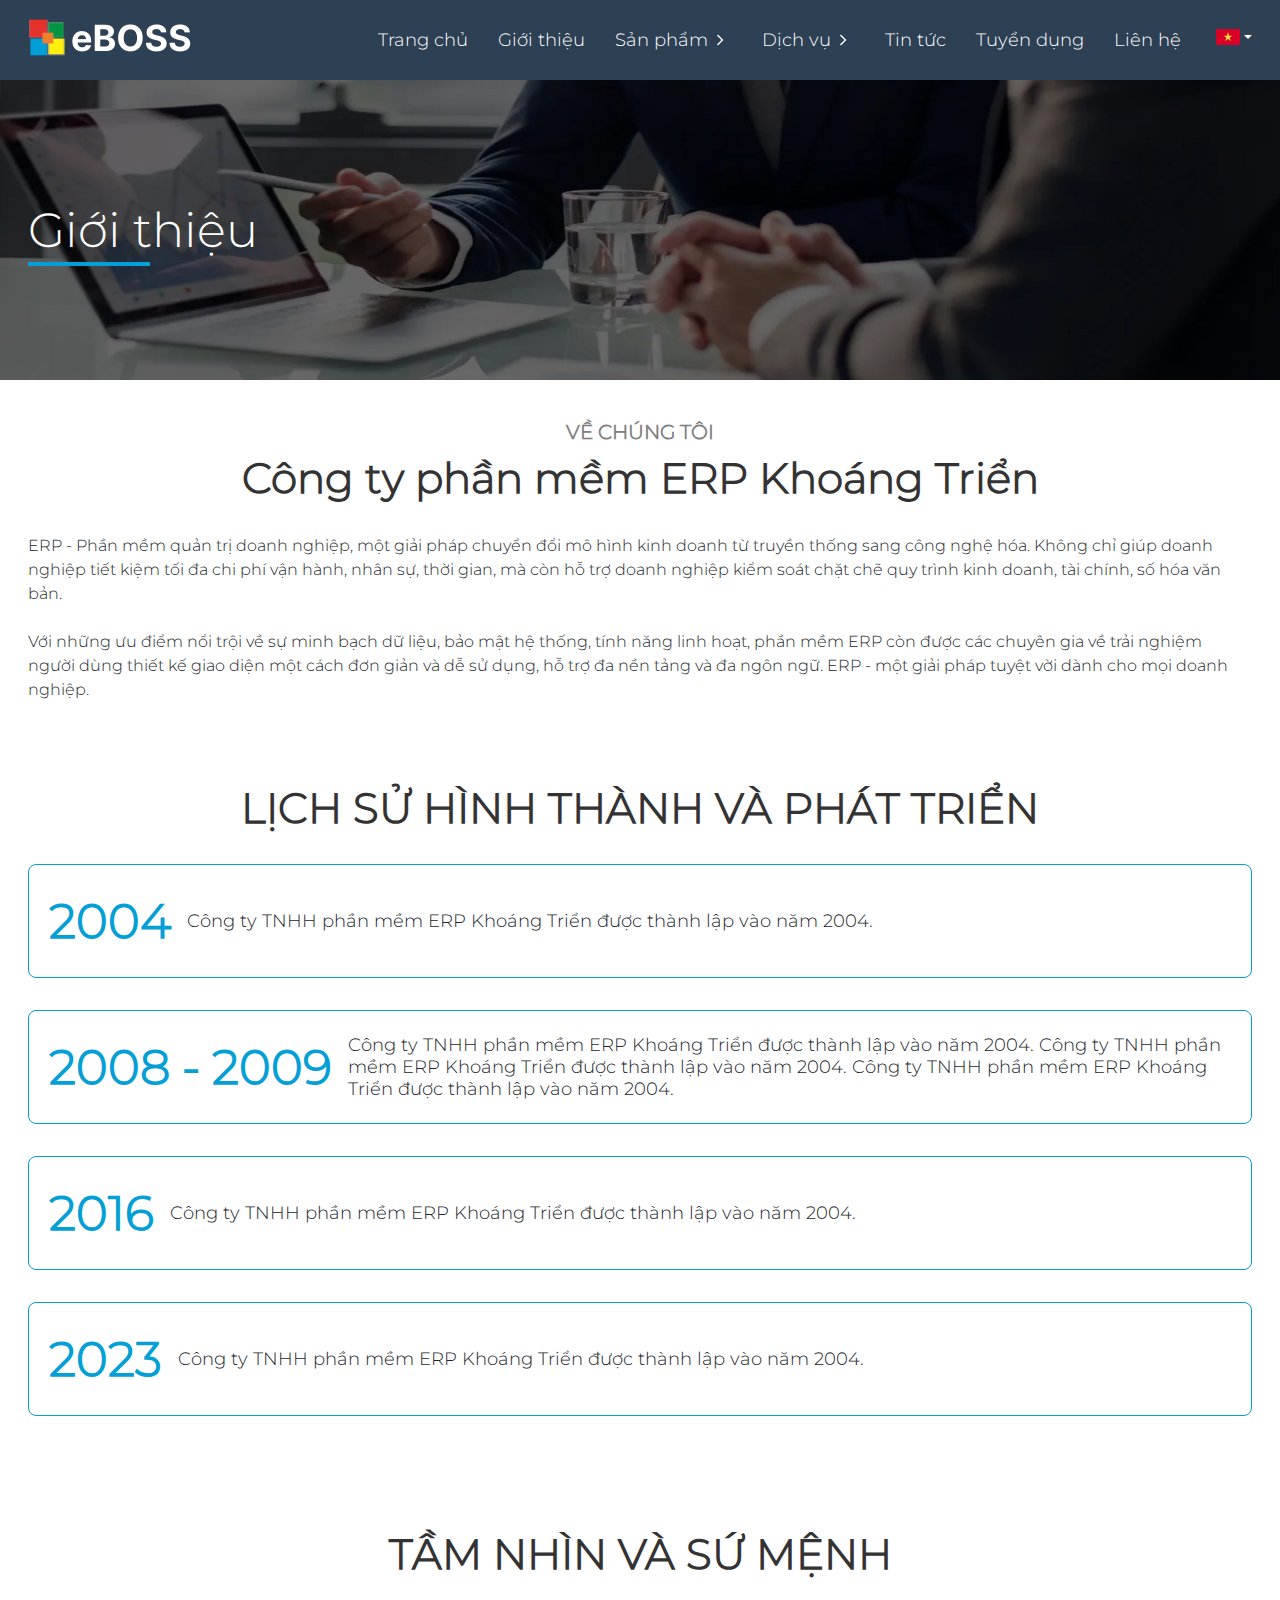
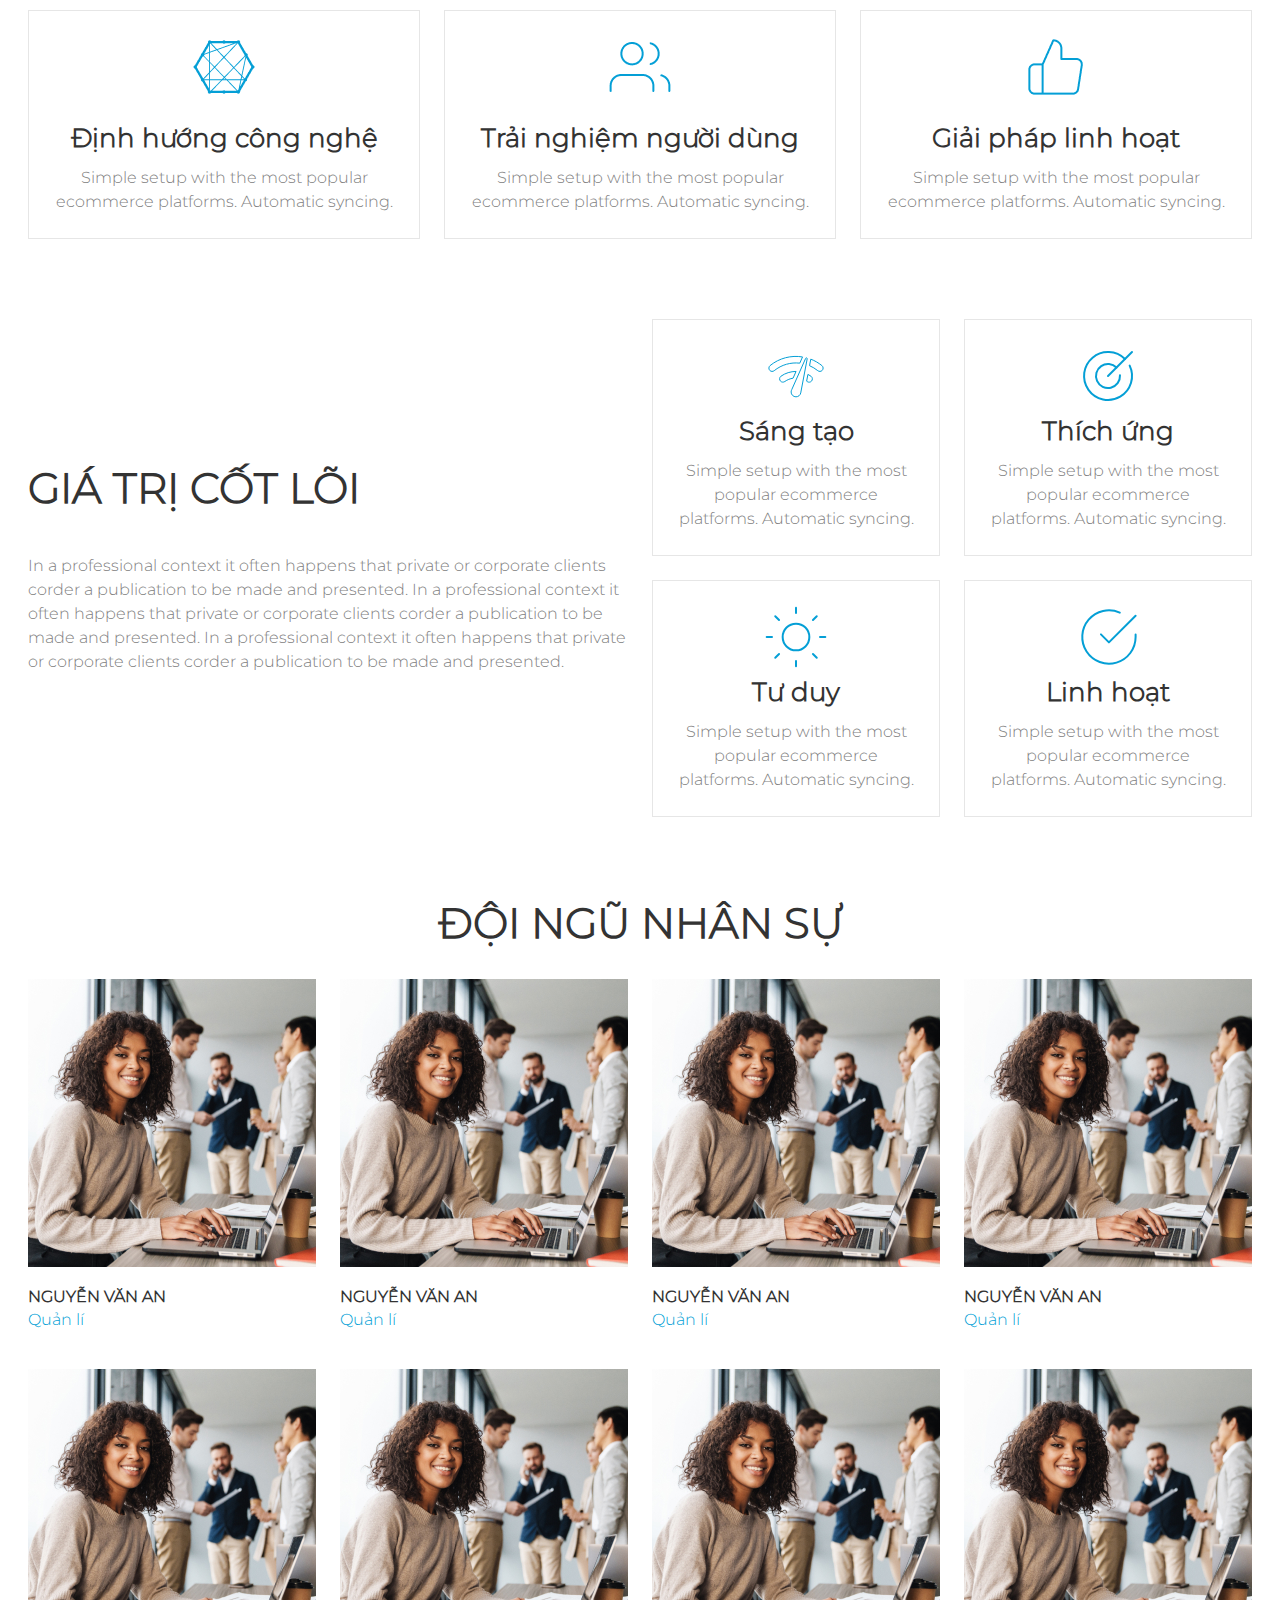
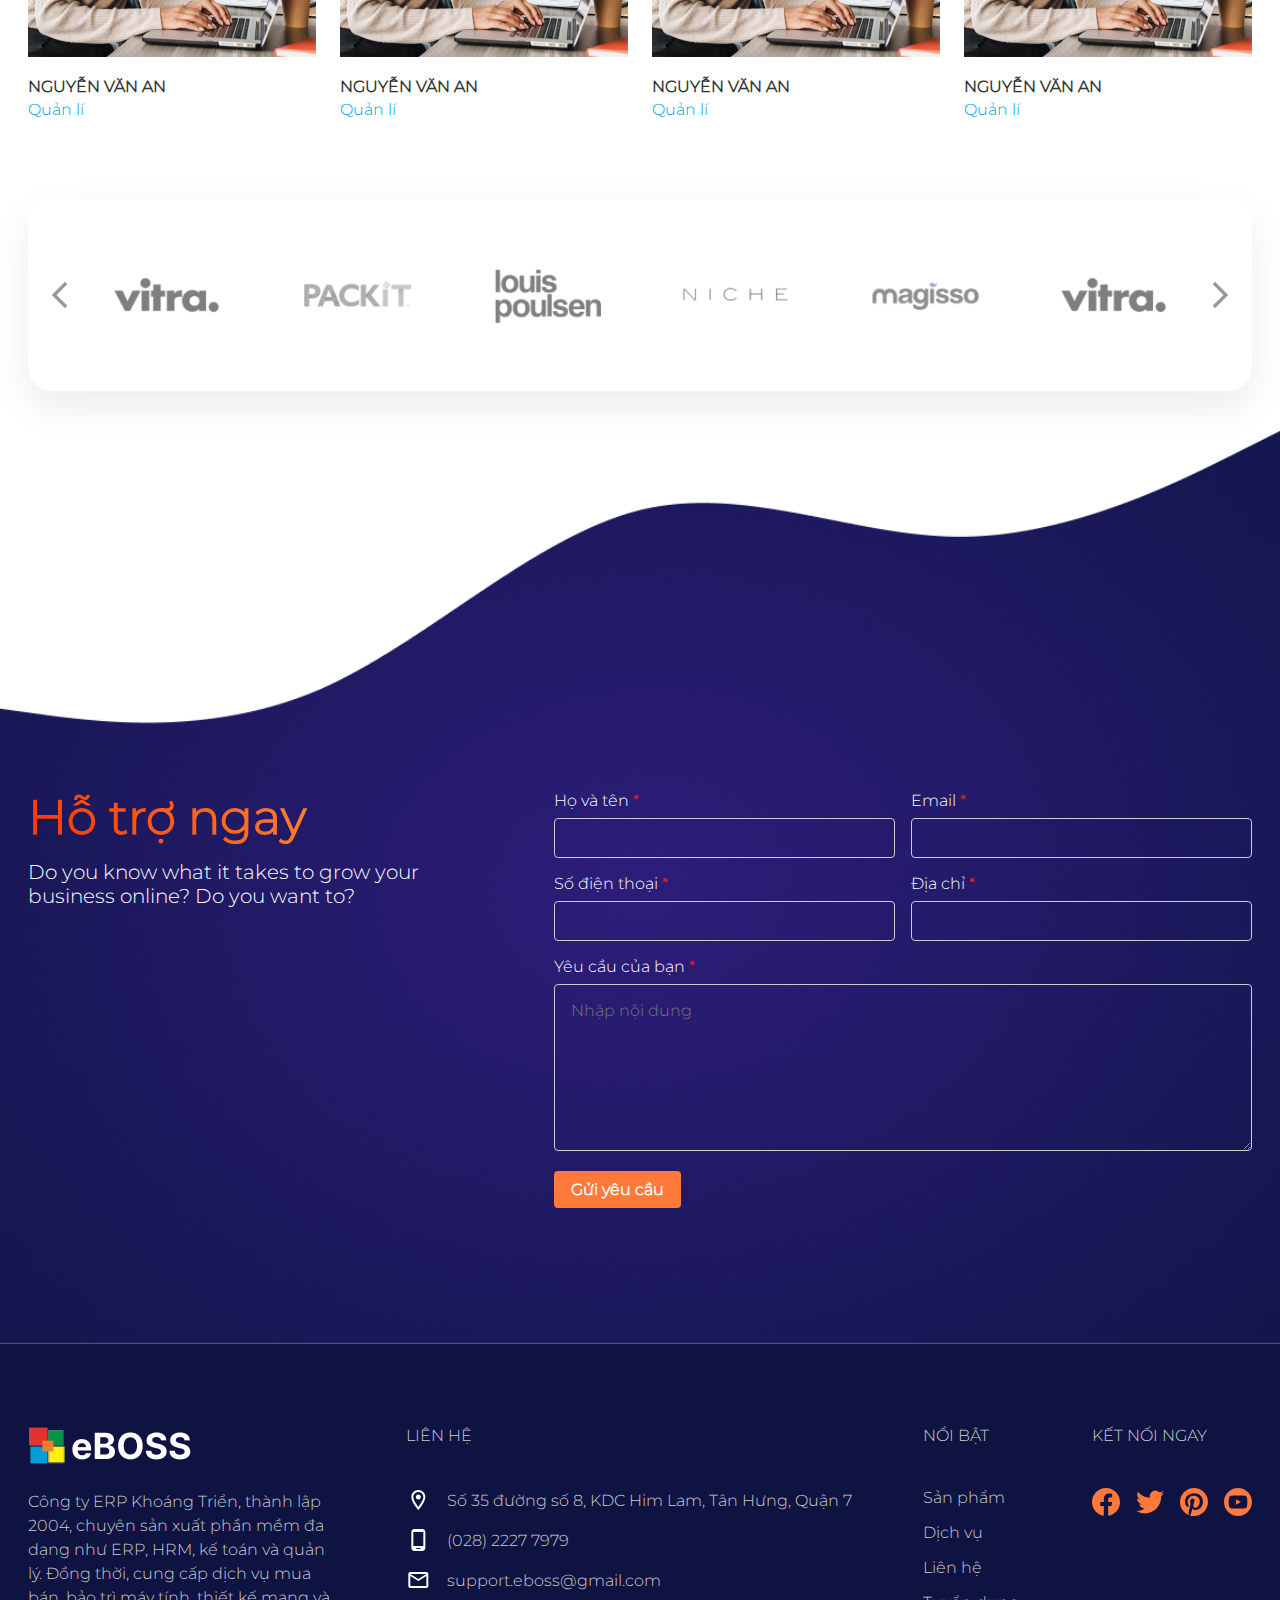
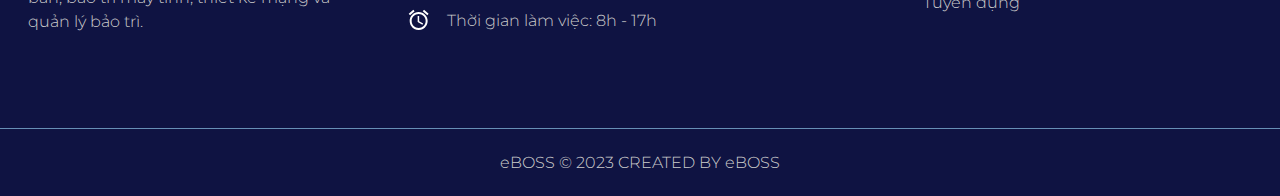
==== commit 1c2528f5: "update 100 product" ====
--- a/about.html
+++ b/about.html
@@ -16,53 +16,69 @@
     <body>
         <header class="header">
             <div class="l-container">
-                <nav class="nav-menu">
+                <nav class="nav-menu navbar navbar-expand-lg navbar-light">
                     <div class="logo">
-                        <a href="#"><img src="./src/images/Logo.png" alt="logo"></a>
-                    </div>
-                    <ul class="menu-list">
-                        <li><a href="index.html">Trang chủ</a></li>
-                        <li><a href="about.html">Giới thiệu</a></li>
-                        <li class="tdropdown">
-                            <a class="menu-items__link" href="#">Sản phẩm <img class="dropdown-icon" src="./src/images/right-button.svg" alt="down-icon"></a>
-                            <ul class="tdropdown-menu">
-                                <li><a href="#">Phần mềm quản lí</a></li>
-                                <li><a href="#">Dịch vụ phẩn mềm</a></li>
-                            </ul>
-                        </li>
-                        <li class="tdropdown">
-                            <a class="menu-items__link" href="#">Dịch vụ <img class="dropdown-icon" src="./src/images/right-button.svg" alt="down-icon"></a>
-                            <ul class="tdropdown-menu">
-                                <li><a href="#">Thiết bị ICT</a></li>
-                                <li><a href="#">Phần mềm bản quyền</a></li>
-                            </ul>
-                        </li>
-                        <li><a href="#">Tin tức</a></li>
-                        <li><a href="#">Tuyển dụng</a></li>
-                        <li><a href="#">Liên hệ</a></li>
-                        <div class="language-dropdown">
-                            <button class="dropdown-toggle" id="languageDropdown">
-                                <img src="./src/images/logo-vn.png" alt="Ngôn ngữ 1" class="language-icon-main">
-                                <!-- <span class="dropdown-icon-main">▼</span> -->
-                            </button>
-                            <ul class="dropdown-menu dropdown-menu-right" aria-labelledby="languageDropdown">
-                                <li>
-                                    <a href="#">
-                                        <img src="./src/images/logo-vn.png" alt="Ngôn ngữ 1" class="language-icon-show">
-                                        <span class="language-text-show">Việt Nam</span>
-                                    </a>
-                                </li>
-                                <li>
-                                    <a href="#">
-                                        <img src="./src/images/logo-vn.jpg" alt="Ngôn ngữ 2" class="language-icon-show">
-                                        <span class="language-text-show">Engligh</span>
-                                    </a>
-                                </li>
-                                <!-- Thêm các ngôn ngữ khác ở đây -->
-                            </ul>
-                        </div>
-                        
-                    </ul>
+                        <a href="index.html"><img src="./src/images/Logo.png" alt="logo"></a>
+                    </div>
+                    <div class="btn-humberger" onclick="funcShowMenu()">
+                        <svg xmlns="http://www.w3.org/2000/svg" width="32" height="32" viewBox="0 0 25 25" fill="none">
+                            <path d="M3.58813 12.3181H21.5881" stroke="currentColor" stroke-width="2" stroke-linecap="round" stroke-linejoin="round"/>
+                            <path d="M3.58813 6.31812H21.5881" stroke="currentColor" stroke-width="2" stroke-linecap="round" stroke-linejoin="round"/>
+                            <path d="M3.58813 18.3181H21.5881" stroke="currentColor" stroke-width="2" stroke-linecap="round" stroke-linejoin="round"/>
+                        </svg>
+                    </div>
+                    <div id="navMenuList" class="">
+                        <div class="icon-close">
+                            <svg onclick="funcShowMenu()" xmlns="http://www.w3.org/2000/svg" width="32" height="32" viewBox="0 0 25 25" fill="none">
+                                <path d="M18.9758 6.41919L6.97583 18.4192" stroke="currentColor" stroke-width="2" stroke-linecap="round" stroke-linejoin="round"/>
+                                <path d="M6.97583 6.41919L18.9758 18.4192" stroke="currentColor" stroke-width="2" stroke-linecap="round" stroke-linejoin="round"/>
+                            </svg>
+                        </div>
+                        <ul  class="menu-list navbar-nav">
+                            <li class="nav-item"><a href="index.html">Trang chủ</a></li>
+                            <li><a href="about.html">Giới thiệu</a></li>
+                            <li class="tdropdown">
+                                <a class="menu-items__link" href="product.html">Sản phẩm <img class="dropdown-icon" src="./src/images/right-button.svg" alt="down-icon"></a>
+                                <ul class="tdropdown-menu">
+                                    <li><a href="#">Phần mềm quản lí</a></li>
+                                    <li><a href="#">Dịch vụ phẩn mềm</a></li>
+                                </ul>
+                            </li>
+                            <li class="tdropdown">
+                                <a class="menu-items__link" href="#">Dịch vụ <img class="dropdown-icon" src="./src/images/right-button.svg" alt="down-icon"></a>
+                                <ul class="tdropdown-menu">
+                                    <li><a href="#">Thiết bị ICT</a></li>
+                                    <li><a href="#">Phần mềm bản quyền</a></li>
+                                </ul>
+                            </li>
+                            <li><a href="#">Tin tức</a></li>
+                            <li><a href="#">Tuyển dụng</a></li>
+                            <li><a href="contact.html">Liên hệ</a></li>
+                            <div class="language-dropdown">
+                                <button class="dropdown-toggle" id="languageDropdown">
+                                    <img src="./src/images/logo-vn.png" alt="Ngôn ngữ 1" class="language-icon-main">
+                                    <!-- <span class="dropdown-icon-main">▼</span> -->
+                                </button>
+                                <ul class="dropdown-menu dropdown-menu-right" aria-labelledby="languageDropdown">
+                                    <li>
+                                        <a href="#">
+                                            <img src="./src/images/logo-vn.png" alt="Ngôn ngữ 1" class="language-icon-show">
+                                            <span class="language-text-show">Việt Nam</span>
+                                        </a>
+                                    </li>
+                                    <li>
+                                        <a href="#">
+                                            <img src="./src/images/logo-vn.jpg" alt="Ngôn ngữ 2" class="language-icon-show">
+                                            <span class="language-text-show">Engligh</span>
+                                        </a>
+                                    </li>
+                                    <!-- Thêm các ngôn ngữ khác ở đây -->
+                                </ul>
+                            </div>
+                            
+                        </ul>
+                    </div>
+                    <div onclick="closeMenu()" id="overlayBG" class="overlay-bg"></div>
                 </nav>
             </div>
         </header>
@@ -70,7 +86,7 @@
         <!-- Banner Start -->
         <section class="st-banner">
             <div class="l-container">
-                <h3>Giới thiệu</h3>
+                <h1>Giới thiệu</h1>
             </div>
         </section>
         <!-- Banner End -->
@@ -244,7 +260,7 @@
                 <div id="recipeCarousel" class="carousel slide ct-carousel-partner" data-bs-ride="carousel">
                     <div class="carousel-inner" role="listbox">
                         <div class="carousel-item active">
-                            <div class="col-md-2">
+                            <div class="col-lg-2 col-sm-6 p-2 col-12">
                                 <div class="card1">
                                     <div class="card-img">
                                         <img src="./src/images/partner/Rectangle 61.jpg" class="img-fluid">
@@ -253,7 +269,7 @@
                             </div>
                         </div>
                         <div class="carousel-item">
-                            <div class="col-md-2">
+                            <div class="col-lg-2 col-sm-6 p-2 col-12">
                                 <div class="card-item">
                                     <div class="card-img">
                                         <img src="./src/images/partner/Rectangle 63.jpg" class="img-fluid">
@@ -262,7 +278,7 @@
                             </div>
                         </div>
                         <div class="carousel-item">
-                            <div class="col-md-2">
+                            <div class="col-lg-2 col-sm-6 p-2 col-12">
                                 <div class="card-item">
                                     <div class="card-img">
                                         <img src="./src/images/partner/Rectangle 66.jpg" class="img-fluid">
@@ -271,7 +287,7 @@
                             </div>
                         </div>
                         <div class="carousel-item">
-                            <div class="col-md-2">
+                            <div class="col-lg-2 col-sm-6 p-2 col-12">
                                 <div class="card-item">
                                     <div class="card-img">
                                         <img src="./src/images/partner/Rectangle 68.jpg" class="img-fluid">
@@ -280,7 +296,7 @@
                             </div>
                         </div>
                         <div class="carousel-item">
-                            <div class="col-md-2">
+                            <div class="col-lg-2 col-md-6 p-2 col-12">
                                 <div class="card-item">
                                     <div class="card-img">
                                         <img src="./src/images/partner/Rectangle 69.jpg" class="img-fluid">
@@ -320,7 +336,7 @@
                                 </div>
                                 <div class="form-item">
                                     <div class="form-title">Email <span>*</span></div>
-                                    <div><input type="text"></div>
+                                    <div><input type="email"></div>
                                 </div>
                             </div>
                             <div class="form-line">
@@ -428,7 +444,7 @@
                     <div class="footer-list">
                         <div class="footer-item">
                             <div class="footer-item__text">
-                                <a class="ct-link" href="#">Sản phẩm</a>
+                                <a class="ct-link" href="product.html">Sản phẩm</a>
                             </div>
                         </div>
                         <div class="footer-item">
@@ -438,7 +454,7 @@
                         </div>
                         <div class="footer-item">
                             <div class="footer-item__text">
-                                <a class="ct-link" href="">Liên hệ</a>
+                                <a class="ct-link" href="contact.html">Liên hệ</a>
                             </div>
                         </div>
                         <div class="footer-item">
--- a/src/css/style.css
+++ b/src/css/style.css
@@ -1,3 +1,4 @@
+@charset "UTF-8";
 @import url("https://fonts.googleapis.com/css2?family=Montserrat:wght@300;400;600;700;800&display=swap");
 /*========================================*/
 /*  break point
@@ -18,25 +19,43 @@
   align-items: center;
   margin-bottom: 32px;
 }
+@media screen and (max-width: 768px) {
+  .st-history .history-item {
+    flex-direction: column;
+    align-items: start;
+    gap: 0;
+  }
+}
 .st-history .history-item h2 {
   font-size: 48px;
   font-weight: bold;
   color: #049FD6;
   flex-basis: auto;
 }
-@media print, screen and (min-width: 1366px) {
+@media screen and (max-width: 559px) {
   .st-history .history-item h2 {
-    color: red;
+    font-size: 34px;
   }
 }
 .st-history .history-item .text {
   font-size: 18px;
   flex: 1;
 }
+@media screen and (max-width: 559px) {
+  .st-history .history-item .text {
+    font-size: 16px;
+  }
+}
 
 .st-vision .vision {
   display: flex;
   gap: 24px;
+}
+@media screen and (max-width: 559px) {
+  .st-vision .vision {
+    flex-direction: column;
+    align-items: center;
+  }
 }
 .st-vision .vision-item {
   max-width: 392px;
@@ -68,8 +87,23 @@
   justify-content: center;
   align-items: center;
 }
+@media screen and (max-width: 768px) {
+  .st-value .value {
+    flex-direction: column;
+  }
+}
 .st-value .value-content {
   max-width: 600px;
+}
+@media screen and (max-width: 768px) {
+  .st-value .value-content {
+    max-width: 100%;
+  }
+}
+@media screen and (max-width: 768px) {
+  .st-value .value .ct-title {
+    text-align: center;
+  }
 }
 .st-value .value-subtitle {
   line-height: 1.5;
@@ -81,10 +115,20 @@
   gap: 24px;
   flex-wrap: wrap;
 }
+@media screen and (max-width: 768px) {
+  .st-value .value-list {
+    justify-content: center;
+  }
+}
 .st-value .value-item {
   max-width: 288px;
   border: 1px solid #E6E6E6;
   padding: 24px;
+}
+@media screen and (max-width: 559px) {
+  .st-value .value-item {
+    max-width: 392px;
+  }
 }
 .st-value .value-title {
   font-size: 26px;
@@ -103,6 +147,11 @@
   flex-wrap: wrap;
   gap: 24px;
   row-gap: 40px;
+}
+@media screen and (max-width: 768px) {
+  .st-personnel .personnel {
+    justify-content: center;
+  }
 }
 .st-personnel .personnel-img {
   max-width: 288px;
@@ -250,6 +299,11 @@
   background-image: -webkit-gradient(linear, left bottom, left top, color-stop(0.44, rgb(122, 153, 217)), color-stop(0.72, rgb(73, 125, 189)), color-stop(0.86, rgb(28, 58, 148)));
 }
 
+img {
+  -o-object-fit: cover;
+     object-fit: cover;
+}
+
 /* *****************************
  * Container
  **************************** */
@@ -278,6 +332,17 @@
   padding-bottom: 0;
 }
 
+.ct-p-80 {
+  padding-top: 80px;
+  padding-bottom: 80px;
+}
+@media screen and (max-width: 559px) {
+  .ct-p-80 {
+    padding-top: 40px;
+    padding-bottom: 40px;
+  }
+}
+
 .cl-primary {
   color: #FF793B;
 }
@@ -291,6 +356,7 @@
   display: inline-flex;
   transition: 0.3s all;
   font-weight: 600;
+  cursor: pointer;
 }
 .button-primary.outline {
   background-color: transparent;
@@ -329,6 +395,10 @@
 
 .ct-link:hover {
   color: #049FD6;
+}
+
+.ct-pb-0 {
+  padding-bottom: 0;
 }
 
 .tag {
@@ -343,6 +413,11 @@
   font-weight: bold;
   color: #333333;
   margin-bottom: 30px;
+}
+@media screen and (max-width: 559px) {
+  .title {
+    font-size: 30px;
+  }
 }
 
 .subtitle {
@@ -351,6 +426,283 @@
   text-transform: uppercase;
   font-weight: 600;
   margin-bottom: 8px;
+}
+
+.header {
+  background-color: #2e4054;
+}
+.header .nav-menu {
+  color: white;
+  display: flex;
+  align-items: center;
+  justify-content: space-between;
+  padding: 16px 0;
+  /* Style cho dropdown container */
+  /* Style cho dropdown toggle button (main) */
+  /* Style cho dropdown menu */
+  /* Hiển thị dropdown menu khi hover trên dropdown button (main) */
+  /* Style cho mỗi mục trong dropdown menu */
+}
+@media screen and (max-width: 559px) {
+  .header .nav-menu {
+    padding: 8px 0;
+  }
+}
+.header .nav-menu .btn-humberger {
+  cursor: pointer;
+  display: none;
+}
+@media screen and (max-width: 959px) {
+  .header .nav-menu .btn-humberger {
+    display: block;
+  }
+}
+.header .nav-menu .btn-humberger:hover svg {
+  color: #FF793B;
+}
+.header .nav-menu .icon-close {
+  display: none;
+}
+.header .nav-menu .overlay-bg {
+  display: none;
+}
+@media screen and (max-width: 959px) {
+  .header .nav-menu {
+    position: relative;
+  }
+  .header .nav-menu .overlay-bg {
+    visibility: hidden;
+    opacity: 0;
+    transition: 0.3s all;
+    position: absolute;
+    top: 0;
+    right: -30px;
+    width: 100vw;
+    height: 100vh;
+    background-color: rgba(0, 0, 0, 0.5);
+    z-index: 2;
+  }
+  .header .nav-menu .overlay-bg.show {
+    display: unset;
+    visibility: visible;
+    opacity: 1;
+    transition: 0.3s all;
+  }
+  .header .nav-menu #navMenuList {
+    visibility: hidden;
+    opacity: 0;
+    transition: 0.3s all;
+    position: absolute;
+    top: 0;
+    right: -30px;
+    width: 350px;
+    height: 100vh;
+    background-color: #808080;
+    z-index: 10;
+    padding: 24px;
+  }
+  .header .nav-menu #navMenuList.show {
+    visibility: visible;
+    opacity: 1;
+    transition: 0.3s all;
+  }
+  .header .nav-menu #navMenuList .icon-close {
+    display: block;
+    text-align: end;
+    transition: 0.3s all;
+  }
+  .header .nav-menu #navMenuList .icon-close svg {
+    cursor: pointer;
+  }
+  .header .nav-menu #navMenuList .icon-close svg:hover {
+    color: #FF793B;
+    transition: 0.3s all;
+  }
+  .header .nav-menu .dropdown-menu {
+    right: unset;
+    left: 0;
+    top: 18px;
+    width: 60%;
+  }
+}
+.header .nav-menu .menu-list {
+  list-style: none;
+  display: flex;
+  gap: 30px;
+}
+.header .nav-menu .menu-list a {
+  font-size: 18px;
+}
+.header .nav-menu .menu-list a:hover {
+  color: #049fd6;
+}
+.header .nav-menu .tdropdown-menu {
+  visibility: hidden;
+  opacity: 0;
+  position: absolute;
+  background-color: #fff;
+  list-style: none;
+  padding: 8px;
+  margin: 0;
+  z-index: 1;
+  border-radius: 4px;
+  transition: 0.3s all;
+}
+.header .nav-menu .tdropdown-menu li {
+  padding: 10px;
+}
+.header .nav-menu .tdropdown-menu a {
+  color: black;
+  transition: color 0.3s;
+}
+.header .nav-menu .tdropdown-menu a:hover {
+  color: #ff5733;
+}
+.header .nav-menu .tdropdown .menu-items__link {
+  display: flex;
+}
+.header .nav-menu .tdropdown:hover .tdropdown-menu {
+  visibility: visible;
+  opacity: 1;
+  transition: 0.3s all;
+}
+.header .nav-menu .tdropdown:hover .dropdown-icon {
+  rotate: 90deg;
+  transition: 0.3s all;
+}
+.header .nav-menu .dropdown-icon {
+  width: 24px;
+  transition: 0.3s all;
+}
+.header .nav-menu .language-dropdown {
+  position: relative;
+  display: inline-block;
+}
+.header .nav-menu .language-dropdown img {
+  width: 24px;
+}
+.header .nav-menu .dropdown-toggle {
+  background-color: transparent;
+  border-radius: 4px;
+  cursor: pointer;
+  display: flex;
+  align-items: center;
+  justify-content: space-between;
+}
+.header .nav-menu .dropdown-toggle .language-icon-main {
+  font-size: 12px;
+  margin-left: 5px;
+}
+.header .nav-menu .dropdown-toggle .dropdown-icon-main {
+  font-size: 12px;
+  margin-left: 5px;
+}
+.header .nav-menu .dropdown-toggle::after {
+  color: #fff;
+}
+.header .nav-menu .dropdown-menu {
+  position: absolute;
+  top: 100%;
+  right: 0;
+  list-style: none;
+  padding: 8px;
+  margin: 0;
+  display: none;
+  background-color: #fff;
+  border-radius: 4px;
+}
+.header .nav-menu .language-dropdown:hover .dropdown-menu {
+  display: block;
+}
+.header .nav-menu .dropdown-menu li {
+  padding: 8px 10px;
+}
+.header .nav-menu .dropdown-menu li a {
+  display: flex;
+  align-items: center;
+}
+.header .nav-menu .dropdown-menu li .language-icon-show {
+  margin-right: 5px;
+}
+.header .nav-menu .dropdown-menu li .language-text-show {
+  font-size: 14px;
+}
+
+.footer {
+  padding-top: 80px;
+  background-color: #0F1342;
+  color: #ccc;
+}
+@media screen and (max-width: 559px) {
+  .footer {
+    padding: 40px 0 0 0;
+  }
+}
+.footer-content {
+  display: flex;
+  justify-content: space-between;
+  padding-bottom: 80px;
+}
+@media screen and (max-width: 959px) {
+  .footer-content {
+    gap: 16px;
+  }
+}
+@media screen and (max-width: 768px) {
+  .footer-content {
+    display: block;
+  }
+}
+@media screen and (max-width: 559px) {
+  .footer-content {
+    padding-bottom: 40px;
+  }
+}
+.footer-content h4 {
+  margin-bottom: 40px;
+}
+@media screen and (max-width: 768px) {
+  .footer-content h4 {
+    margin-top: 32px;
+    margin-bottom: 16px;
+    font-weight: bold;
+  }
+}
+.footer-info {
+  width: 25%;
+}
+@media screen and (max-width: 768px) {
+  .footer-info {
+    width: 100%;
+  }
+}
+.footer-info__desc {
+  color: #ccc;
+  margin-top: 18px;
+  line-height: 1.5;
+}
+.footer-item {
+  display: flex;
+  gap: 16px;
+  align-items: center;
+  margin-bottom: 16px;
+}
+.footer-social__list {
+  display: flex;
+  gap: 16px;
+}
+.footer-social__list svg {
+  color: #FF793B;
+  transition: 0.3s all;
+}
+.footer-social__list svg:hover {
+  color: #049FD6;
+  transition: 0.3s all;
+}
+
+.copy-right {
+  padding: 24px 0;
+  border-top: 1px solid #678FB5;
 }
 
 #backtotop {
@@ -372,8 +724,8 @@
 }
 @media screen and (max-width: 559px) {
   #backtotop {
-    width: 34px;
-    height: 34px;
+    width: 38px;
+    height: 38px;
   }
 }
 #backtotop:hover {
@@ -397,12 +749,22 @@
     height: 300px;
   }
 }
-.st-banner h3 {
+@media screen and (max-width: 559px) {
+  .st-banner {
+    height: 150px;
+  }
+}
+.st-banner h1 {
   font-size: 48px;
   color: #fff;
   position: relative;
 }
-.st-banner h3::after {
+@media screen and (max-width: 559px) {
+  .st-banner h1 {
+    font-size: 34px;
+  }
+}
+.st-banner h1::after {
   position: absolute;
   content: "";
   left: 0;
@@ -410,4 +772,95 @@
   width: 10%;
   height: 4px;
   background-color: #049FD6;
+}
+
+.st-product .product-list {
+  display: flex;
+  gap: 24px;
+  flex-wrap: wrap;
+}
+@media screen and (max-width: 768px) {
+  .st-product .product-list {
+    flex-wrap: wrap;
+    justify-content: center;
+  }
+}
+@media screen and (max-width: 559px) {
+  .st-product .product-list {
+    justify-content: center;
+  }
+}
+.st-product .product {
+  max-width: 392px;
+  border: 1px solid #E6E6E6;
+}
+@media screen and (max-width: 1199px) {
+  .st-product .product {
+    max-width: 380px;
+  }
+}
+@media screen and (max-width: 768px) {
+  .st-product .product {
+    max-width: 300px;
+  }
+}
+@media screen and (max-width: 559px) {
+  .st-product .product {
+    max-width: 380px;
+  }
+}
+.st-product .product-img {
+  width: initial;
+}
+.st-product .product-img img {
+  max-width: 100%;
+}
+.st-product .product-content {
+  position: relative;
+  display: flex;
+  flex-direction: column;
+  gap: 16px;
+  padding: 32px 16px;
+  text-align: center;
+  border-top: none;
+}
+.st-product .product-cate {
+  position: absolute;
+  left: 50%;
+  top: -18px;
+  transform: translate(-50%);
+  font-size: 13px;
+  font-weight: 600;
+}
+@media screen and (max-width: 1199px) {
+  .st-product .product-cate {
+    width: -moz-max-content;
+    width: max-content;
+    max-width: 150px;
+  }
+}
+.st-product .product-title h3 {
+  font-size: 26px;
+  font-weight: bold;
+}
+@media screen and (max-width: 1199px) {
+  .st-product .product-title h3 {
+    font-size: 24px;
+  }
+}
+.st-product .product-title .author {
+  font-size: 16px;
+}
+.st-product .product-title .author span {
+  color: #2979FF;
+  font-weight: bold;
+}
+.st-product .product-desc {
+  color: #808080;
+  font-weight: 400;
+  line-height: 1.5;
+}
+.st-product .product-action {
+  color: #2979FF;
+  font-weight: 400;
 }/*# sourceMappingURL=style.css.map */--- a/src/css/index.css
+++ b/src/css/index.css
@@ -1,184 +1,9 @@
-@charset "UTF-8";
 /*========================================*/
 /*  break point
 /*========================================*/
 /*========================================*/
 /*  media query Mixin
 /*========================================*/
-.header {
-  background-color: #2E4054;
-}
-.header .nav-menu {
-  color: white;
-  display: flex;
-  align-items: center;
-  justify-content: space-between;
-  padding: 16px 0;
-  /* Style cho dropdown container */
-  /* Style cho dropdown toggle button (main) */
-  /* Style cho dropdown menu */
-  /* Hiển thị dropdown menu khi hover trên dropdown button (main) */
-  /* Style cho mỗi mục trong dropdown menu */
-}
-.header .nav-menu .btn-humberger {
-  cursor: pointer;
-  display: none;
-}
-@media screen and (max-width: 959px) {
-  .header .nav-menu .btn-humberger {
-    display: block;
-  }
-}
-.header .nav-menu .btn-humberger:hover svg {
-  color: #FF793B;
-}
-.header .nav-menu .icon-close {
-  display: none;
-}
-@media screen and (max-width: 959px) {
-  .header .nav-menu {
-    position: relative;
-  }
-  .header .nav-menu #navMenuList {
-    visibility: hidden;
-    opacity: 0;
-    transition: 0.3s all;
-    position: absolute;
-    top: 0;
-    right: -30px;
-    width: 350px;
-    height: 100vh;
-    background-color: #808080;
-    z-index: 10;
-    padding: 24px;
-  }
-  .header .nav-menu #navMenuList.show {
-    visibility: visible;
-    opacity: 1;
-    transition: 0.3s all;
-  }
-  .header .nav-menu #navMenuList .icon-close {
-    display: block;
-    text-align: end;
-    transition: 0.3s all;
-  }
-  .header .nav-menu #navMenuList .icon-close svg {
-    cursor: pointer;
-  }
-  .header .nav-menu #navMenuList .icon-close svg:hover {
-    color: #FF793B;
-    transition: 0.3s all;
-  }
-  .header .nav-menu .dropdown-menu {
-    right: unset;
-    left: 0;
-    top: 18px;
-    width: 60%;
-  }
-}
-.header .nav-menu .menu-list {
-  list-style: none;
-  display: flex;
-  gap: 30px;
-}
-.header .nav-menu .menu-list a {
-  font-size: 18px;
-}
-.header .nav-menu .menu-list a:hover {
-  color: #049FD6;
-}
-.header .nav-menu .tdropdown-menu {
-  visibility: hidden;
-  opacity: 0;
-  position: absolute;
-  background-color: #fff;
-  list-style: none;
-  padding: 8px;
-  margin: 0;
-  z-index: 1;
-  border-radius: 4px;
-  transition: 0.3s all;
-}
-.header .nav-menu .tdropdown-menu li {
-  padding: 10px;
-}
-.header .nav-menu .tdropdown-menu a {
-  color: black;
-  transition: color 0.3s;
-}
-.header .nav-menu .tdropdown-menu a:hover {
-  color: #ff5733;
-}
-.header .nav-menu .tdropdown .menu-items__link {
-  display: flex;
-}
-.header .nav-menu .tdropdown:hover .tdropdown-menu {
-  visibility: visible;
-  opacity: 1;
-  transition: 0.3s all;
-}
-.header .nav-menu .tdropdown:hover .dropdown-icon {
-  rotate: 90deg;
-  transition: 0.3s all;
-}
-.header .nav-menu .dropdown-icon {
-  width: 24px;
-  transition: 0.3s all;
-}
-.header .nav-menu .language-dropdown {
-  position: relative;
-  display: inline-block;
-}
-.header .nav-menu .language-dropdown img {
-  width: 24px;
-}
-.header .nav-menu .dropdown-toggle {
-  background-color: transparent;
-  border-radius: 4px;
-  cursor: pointer;
-  display: flex;
-  align-items: center;
-  justify-content: space-between;
-}
-.header .nav-menu .dropdown-toggle .language-icon-main {
-  font-size: 12px;
-  margin-left: 5px;
-}
-.header .nav-menu .dropdown-toggle .dropdown-icon-main {
-  font-size: 12px;
-  margin-left: 5px;
-}
-.header .nav-menu .dropdown-toggle::after {
-  color: #fff;
-}
-.header .nav-menu .dropdown-menu {
-  position: absolute;
-  top: 100%;
-  right: 0;
-  list-style: none;
-  padding: 8px;
-  margin: 0;
-  display: none;
-  background-color: #fff;
-  border-radius: 4px;
-}
-.header .nav-menu .language-dropdown:hover .dropdown-menu {
-  display: block;
-}
-.header .nav-menu .dropdown-menu li {
-  padding: 8px 10px;
-}
-.header .nav-menu .dropdown-menu li a {
-  display: flex;
-  align-items: center;
-}
-.header .nav-menu .dropdown-menu li .language-icon-show {
-  margin-right: 5px;
-}
-.header .nav-menu .dropdown-menu li .language-text-show {
-  font-size: 14px;
-}
-
 .st-slider {
   position: relative;
 }
@@ -201,6 +26,19 @@
 @media screen and (max-width: 959px) {
   #carouselExampleInterval .carousel-inner .carousel-item img.bg {
     max-height: 30rem;
+  }
+}
+@media screen and (max-width: 559px) {
+  #carouselExampleInterval .ct-button-action {
+    height: -moz-fit-content;
+    height: fit-content;
+    top: 380px;
+  }
+  #carouselExampleInterval .ct-button-action__left {
+    left: 40%;
+  }
+  #carouselExampleInterval .ct-button-action__right {
+    right: 40%;
   }
 }
 
@@ -221,6 +59,11 @@
     width: 40rem;
   }
 }
+@media screen and (max-width: 768px) {
+  .carousel-caption1 {
+    width: 35rem;
+  }
+}
 @media screen and (max-width: 559px) {
   .carousel-caption1 {
     width: 23rem;
@@ -263,24 +106,18 @@
   gap: 40px;
   align-items: center;
 }
-@media screen and (max-width: 559px) {
+@media screen and (max-width: 768px) {
   .abouts {
-    display: block;
-  }
-}
-@media screen and (max-width: 559px) {
-  .abouts {
-    display: flex;
     flex-direction: column-reverse;
   }
 }
-@media screen and (max-width: 959px) {
+@media screen and (max-width: 1199px) {
   .abouts-img {
     flex-basis: auto;
     max-width: 400px;
   }
   .abouts-img img {
-    width: 100%;
+    max-width: inherit;
   }
 }
 @media screen and (max-width: 768px) {
@@ -418,97 +255,6 @@
 .st-analyst .analyst-line.cl-dark-blue::after {
   background: linear-gradient(0deg, rgba(41, 121, 255, 0.6) 0%, rgba(41, 121, 255, 0.6) 100%), #000;
   box-shadow: 0px 16px 40px 0px rgba(12, 36, 255, 0.32);
-}
-
-.st-product .product-list {
-  display: flex;
-  gap: 24px;
-}
-@media screen and (max-width: 768px) {
-  .st-product .product-list {
-    flex-wrap: wrap;
-    justify-content: space-between;
-  }
-}
-@media screen and (max-width: 559px) {
-  .st-product .product-list {
-    justify-content: center;
-  }
-}
-.st-product .product {
-  max-width: 392px;
-}
-@media screen and (max-width: 1199px) {
-  .st-product .product {
-    max-width: 380px;
-  }
-}
-@media screen and (max-width: 768px) {
-  .st-product .product {
-    max-width: 300px;
-  }
-}
-@media screen and (max-width: 559px) {
-  .st-product .product {
-    max-width: 380px;
-  }
-}
-.st-product .product-img {
-  width: initial;
-}
-@media screen and (max-width: 1199px) {
-  .st-product .product-img img {
-    max-width: 100%;
-  }
-}
-.st-product .product-content {
-  position: relative;
-  display: flex;
-  flex-direction: column;
-  gap: 16px;
-  padding: 32px 16px;
-  text-align: center;
-  border-top: none;
-}
-.st-product .product-cate {
-  position: absolute;
-  left: 50%;
-  top: -18px;
-  transform: translate(-50%);
-  font-size: 13px;
-  font-weight: 600;
-}
-@media screen and (max-width: 1199px) {
-  .st-product .product-cate {
-    width: -moz-max-content;
-    width: max-content;
-    max-width: 150px;
-  }
-}
-.st-product .product-title h3 {
-  font-size: 26px;
-  font-weight: bold;
-}
-@media screen and (max-width: 1199px) {
-  .st-product .product-title h3 {
-    font-size: 24px;
-  }
-}
-.st-product .product-title .author {
-  font-size: 16px;
-}
-.st-product .product-title .author span {
-  color: #2979FF;
-  font-weight: bold;
-}
-.st-product .product-desc {
-  color: #808080;
-  font-weight: 400;
-  line-height: 1.5;
-}
-.st-product .product-action {
-  color: #2979FF;
-  font-weight: 400;
 }
 
 .st-contact-us {
@@ -701,10 +447,6 @@
 .carousel-partner .card-img {
   text-align: center;
 }
-.carousel-partner .card-img img {
-  -o-object-fit: cover;
-     object-fit: cover;
-}
 
 .ct-carousel-partner {
   /* medium and up screens */
@@ -715,9 +457,26 @@
   background: #FFF;
   box-shadow: 0px 16px 40px 0px rgba(0, 0, 0, 0.08);
 }
+@media screen and (max-width: 559px) {
+  .ct-carousel-partner .carousel-inner {
+    padding: 24px;
+  }
+}
+@media screen and (max-width: 559px) {
+  .ct-carousel-partner .carousel-inner .carousel-item.active {
+    display: flex;
+    gap: 24px;
+  }
+}
 .ct-carousel-partner .card-img {
-  width: 186px;
+  width: 100%;
   height: 96px;
+}
+.ct-carousel-partner .card-img img {
+  width: 100%;
+  height: inherit;
+  -o-object-fit: contain;
+     object-fit: contain;
 }
 .ct-carousel-partner .carousel-control-prev-icon {
   background-image: url(./../images/arrow_back.svg);
@@ -754,9 +513,19 @@
 .carousel-control-next {
   right: 16px;
 }
+@media screen and (max-width: 559px) {
+  .carousel-control-next {
+    right: 0;
+  }
+}
 
 .carousel-control-prev {
   left: 16px;
+}
+@media screen and (max-width: 559px) {
+  .carousel-control-prev {
+    left: 0;
+  }
 }
 
 .carousel-control-next, .carousel-control-prev {
@@ -777,10 +546,9 @@
   }
 }
 .st-support .support {
-  padding-top: 23rem;
+  padding-top: 20rem;
   padding-bottom: 6rem;
   margin: auto 0;
-  height: 827px;
   display: flex;
   justify-content: space-between;
   -moz-column-gap: 30px;
@@ -814,11 +582,22 @@
   font-weight: 700;
   line-height: 1.1;
 }
+@media screen and (max-width: 559px) {
+  .st-support .support h3 {
+    font-size: 34px;
+  }
+}
 .st-support .support-subtitle {
   margin-top: 1rem;
   font-size: 20px;
   color: #FFF;
   width: 80%;
+}
+@media screen and (max-width: 559px) {
+  .st-support .support-subtitle {
+    font-size: 16px;
+    width: 100%;
+  }
 }
 .st-support .support .form-line {
   display: flex;
@@ -867,71 +646,4 @@
 .st-support .support .form-item textarea {
   width: 100%;
   height: auto;
-}
-
-.footer {
-  padding-top: 80px;
-  background-color: #0F1342;
-  color: #ccc;
-}
-.footer-content {
-  display: flex;
-  justify-content: space-between;
-  padding-bottom: 80px;
-}
-@media screen and (max-width: 959px) {
-  .footer-content {
-    gap: 16px;
-  }
-}
-@media screen and (max-width: 768px) {
-  .footer-content {
-    display: block;
-  }
-}
-.footer-content h4 {
-  margin-bottom: 40px;
-}
-@media screen and (max-width: 768px) {
-  .footer-content h4 {
-    margin-top: 32px;
-    margin-bottom: 16px;
-    font-weight: bold;
-  }
-}
-.footer-info {
-  width: 25%;
-}
-@media screen and (max-width: 768px) {
-  .footer-info {
-    width: 100%;
-  }
-}
-.footer-info__desc {
-  color: #ccc;
-  margin-top: 18px;
-  line-height: 1.5;
-}
-.footer-item {
-  display: flex;
-  gap: 16px;
-  align-items: center;
-  margin-bottom: 16px;
-}
-.footer-social__list {
-  display: flex;
-  gap: 16px;
-}
-.footer-social__list svg {
-  color: #FF793B;
-  transition: 0.3s all;
-}
-.footer-social__list svg:hover {
-  color: #049FD6;
-  transition: 0.3s all;
-}
-
-.copy-right {
-  padding: 24px 0;
-  border-top: 1px solid #678FB5;
 }/*# sourceMappingURL=index.css.map */--- a/src/css/about.css
+++ b/src/css/about.css
@@ -17,25 +17,43 @@
   align-items: center;
   margin-bottom: 32px;
 }
+@media screen and (max-width: 768px) {
+  .st-history .history-item {
+    flex-direction: column;
+    align-items: start;
+    gap: 0;
+  }
+}
 .st-history .history-item h2 {
   font-size: 48px;
   font-weight: bold;
   color: #049FD6;
   flex-basis: auto;
 }
-@media print, screen and (min-width: 1366px) {
+@media screen and (max-width: 559px) {
   .st-history .history-item h2 {
-    color: red;
+    font-size: 34px;
   }
 }
 .st-history .history-item .text {
   font-size: 18px;
   flex: 1;
 }
+@media screen and (max-width: 559px) {
+  .st-history .history-item .text {
+    font-size: 16px;
+  }
+}
 
 .st-vision .vision {
   display: flex;
   gap: 24px;
+}
+@media screen and (max-width: 559px) {
+  .st-vision .vision {
+    flex-direction: column;
+    align-items: center;
+  }
 }
 .st-vision .vision-item {
   max-width: 392px;
@@ -67,8 +85,23 @@
   justify-content: center;
   align-items: center;
 }
+@media screen and (max-width: 768px) {
+  .st-value .value {
+    flex-direction: column;
+  }
+}
 .st-value .value-content {
   max-width: 600px;
+}
+@media screen and (max-width: 768px) {
+  .st-value .value-content {
+    max-width: 100%;
+  }
+}
+@media screen and (max-width: 768px) {
+  .st-value .value .ct-title {
+    text-align: center;
+  }
 }
 .st-value .value-subtitle {
   line-height: 1.5;
@@ -80,10 +113,20 @@
   gap: 24px;
   flex-wrap: wrap;
 }
+@media screen and (max-width: 768px) {
+  .st-value .value-list {
+    justify-content: center;
+  }
+}
 .st-value .value-item {
   max-width: 288px;
   border: 1px solid #E6E6E6;
   padding: 24px;
+}
+@media screen and (max-width: 559px) {
+  .st-value .value-item {
+    max-width: 392px;
+  }
 }
 .st-value .value-title {
   font-size: 26px;
@@ -103,6 +146,11 @@
   gap: 24px;
   row-gap: 40px;
 }
+@media screen and (max-width: 768px) {
+  .st-personnel .personnel {
+    justify-content: center;
+  }
+}
 .st-personnel .personnel-img {
   max-width: 288px;
 }
